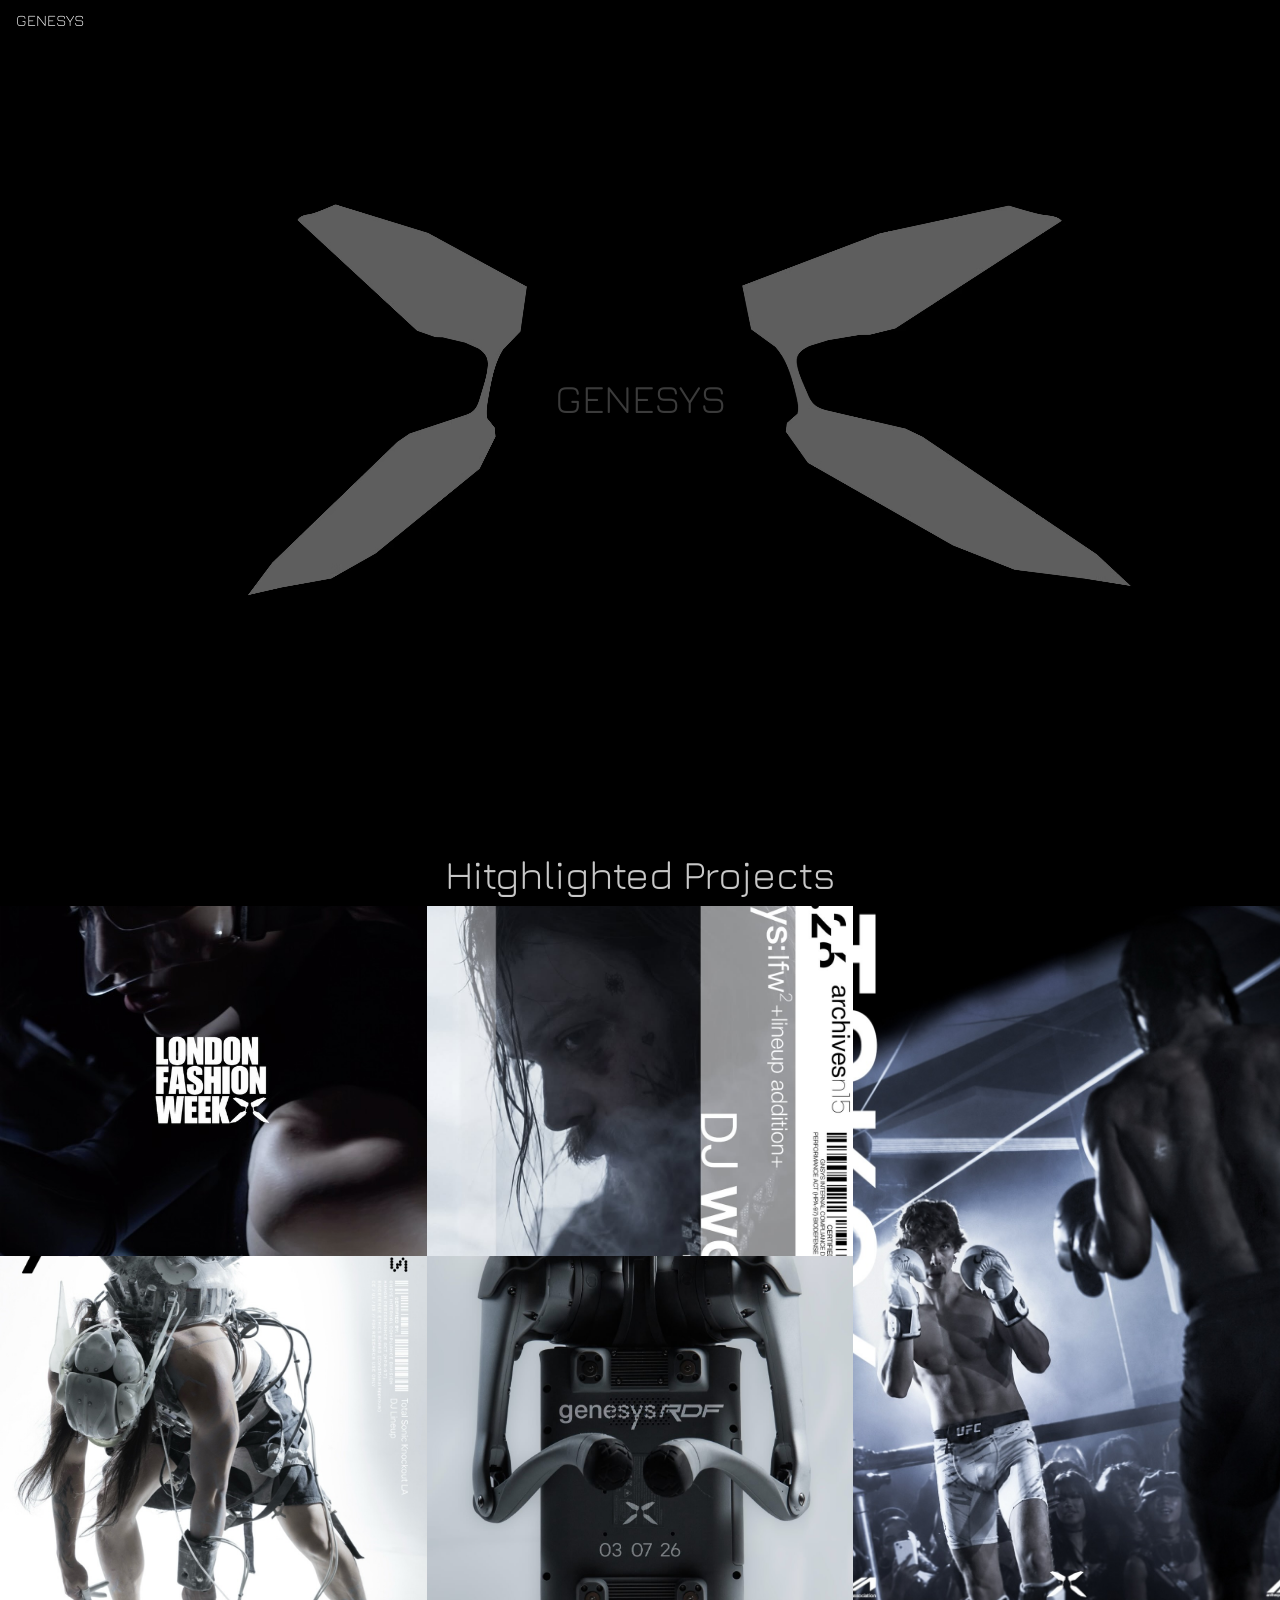
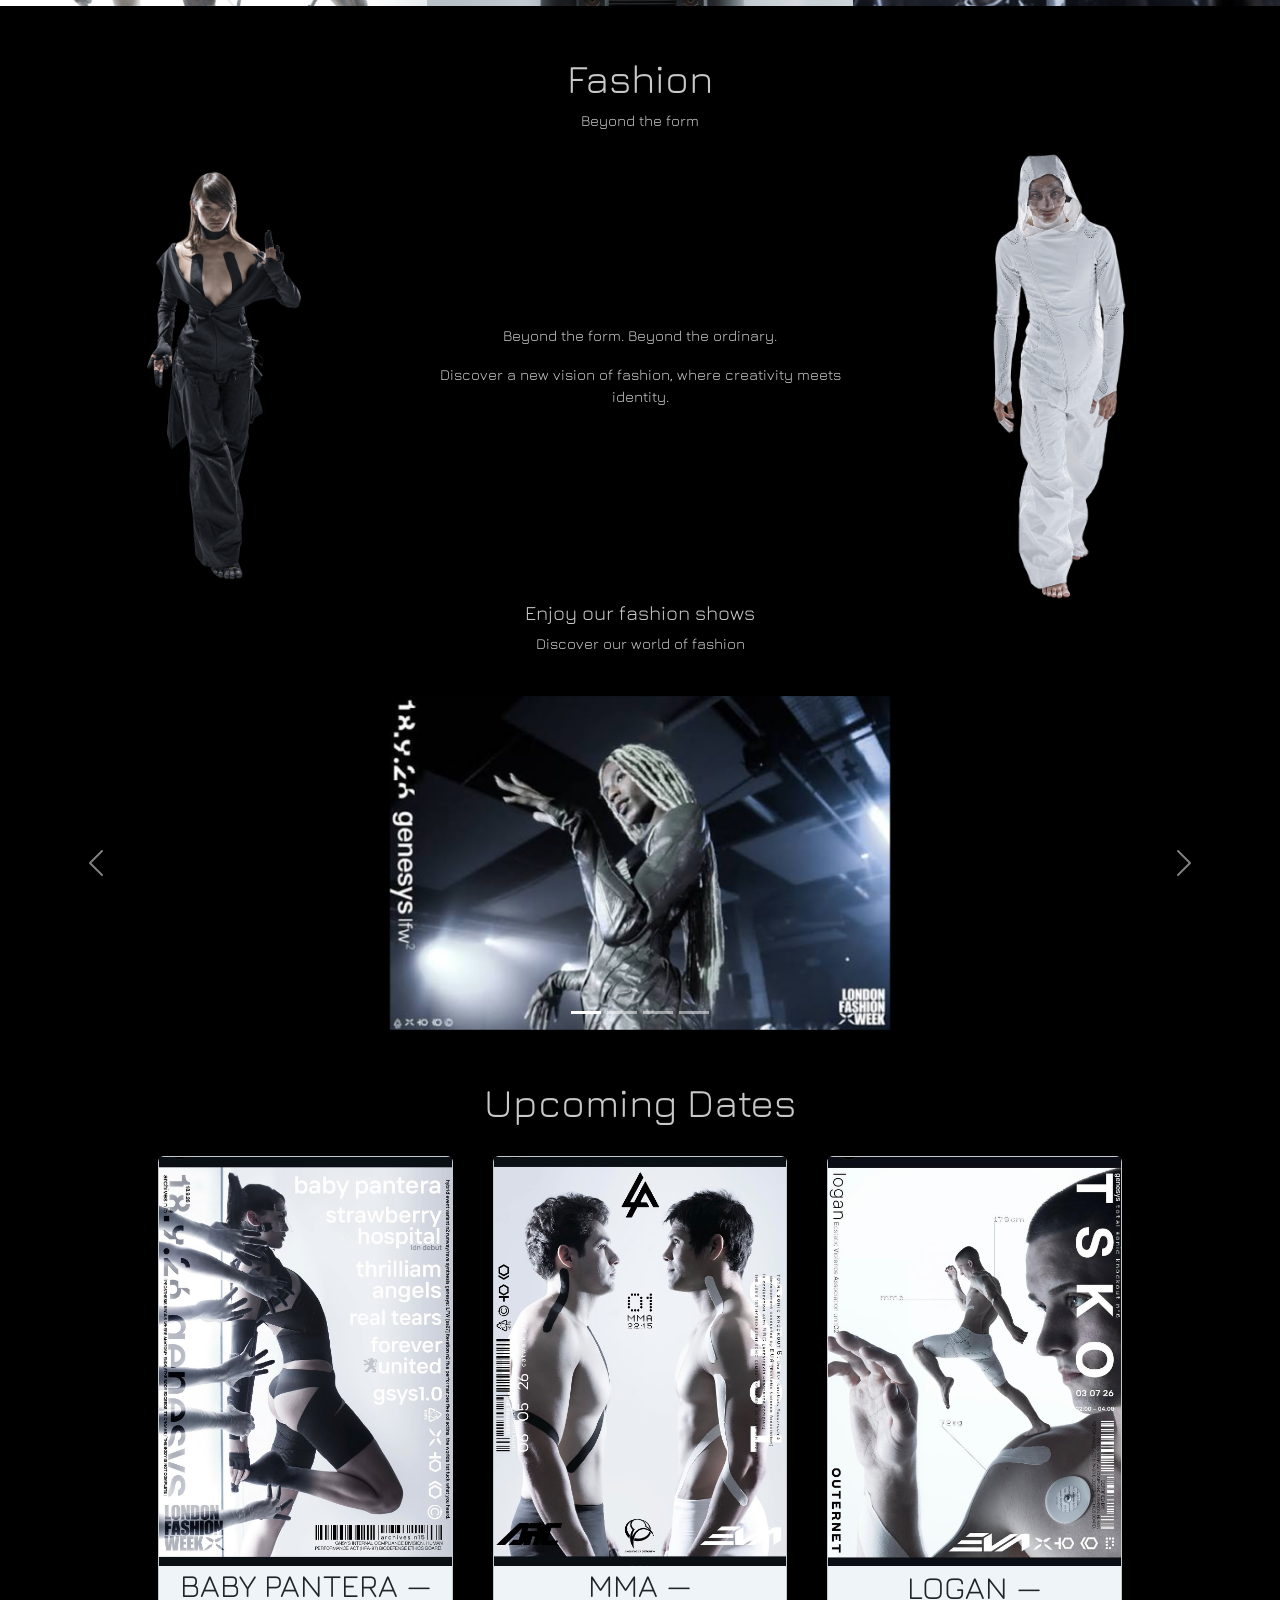
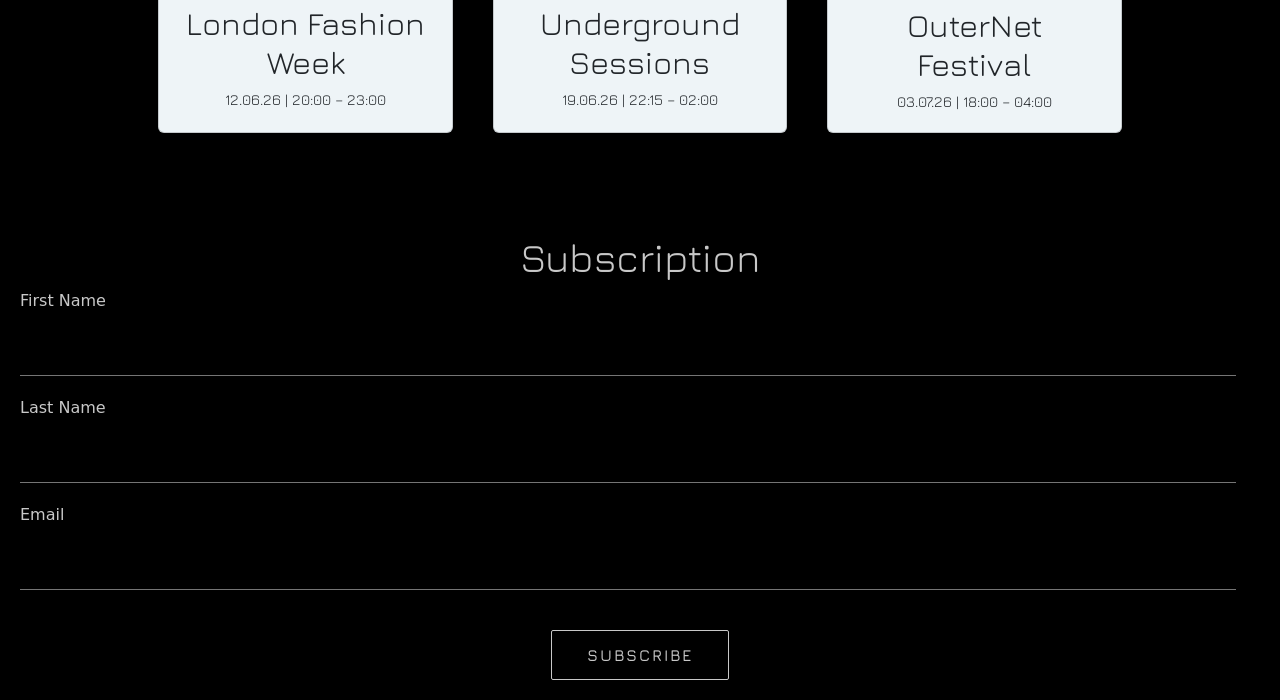
==== index.html @ 85aaa6d5 "Update index.html" ====
<!DOCTYPE html>
<html lang="es">
<head>
  <meta charset="UTF-8">
  <meta name="viewport" content="width=device-width, initial-scale=1.0">
  <title>Genesys</title>
  <link rel="stylesheet" href="https://cdn.jsdelivr.net/npm/bootstrap@4.0.0/dist/css/bootstrap.min.css" integrity="sha384-Gn5384xqQ1aoWXA+058RXPxPg6fy4IWvTNh0E263XmFcJlSAwiGgFAW/dAiS6JXm" crossorigin="anonymous">
  <link href="css/bootstrap.min.css" rel="stylesheet">
  <link rel="stylesheet" href="css/style.css">
  <script src="js/bootstrap.bundle.min.js" defer></script>
  <script src="js/script.js" defer></script>

    <!--links para noto sans-->
<link rel="preconnect" href="https://fonts.googleapis.com">
<link rel="preconnect" href="https://fonts.gstatic.com" crossorigin>
<link href="https://fonts.googleapis.com/css2?family=Noto+Sans:wght@400;700&display=swap" rel="stylesheet">

<!--links para Jura-->
<link rel="preconnect" href="https://fonts.googleapis.com">
<link rel="preconnect" href="https://fonts.gstatic.com" crossorigin>
<link href="https://fonts.googleapis.com/css2?family=Jura:wght@400;500;600;700&display=swap" rel="stylesheet">

</head>
<body>
<!-- Inicio Francis-->
  <ul id="home">
  <li><a onclick="mostrarMenu(); return false;">GENESYS</a></li>

  <div id="menu-enlaces">
    <br>
    <li><a href="#home">home</a></li>
    <li><a href="#projects">projects</a></li>
    <li><a href="#fashion">fashion</a></li>
    <li><a href="#calendario">upcoming dates</a></li>
    <li><a href="#contact">contact</a></li>
  </div>
</ul>

    <div></div>
    <script src="libraries/p5.min.js"></script>
    <script src="js/sketch.js"></script>
    </div>


 <!-- Proyectos desctacados IAN Ahora con bootstrap-->
   
     <section class="destacados-seccion" aria-labelledby="destacados-encabezado" id="projects">
    <h1 class="separacion"> Hitghlighted Projects </h1>
    <div class="destacados-container row g-0 flex-nowrap flex-column flex-sm-row">
      <div class="destacados-columna col-12 col-sm-4 d-flex flex-column">
        <section class="d-flex flex-column flex-fill p-0 destacados-proyecto destacados-proyecto-horizontal">
          <button type="button" class="destacados-preview position-relative flex-fill overflow-hidden d-block border-0 p-0 bg-transparent text-start" data-bs-toggle="modal" data-bs-target="#destacados-fashion-modal" aria-label="Ver Fashion Week en grande">
            <img class="position-absolute top-0 start-0 w-100 h-100 object-fit-cover" src="IMG/London F.jpg" alt="Proyecto Fashion Week">
            <video class="position-absolute top-0 start-0 w-100 h-100 object-fit-cover" src="previews/fashionweek.mp4" muted loop playsinline preload="none"></video>
          </button>
        </section>
        <section class="d-flex flex-column flex-fill p-0 destacados-proyecto destacados-proyecto-horizontal">
          <button type="button" class="destacados-preview position-relative flex-fill overflow-hidden d-block border-0 p-0 bg-transparent text-start" data-bs-toggle="modal" data-bs-target="#destacados-ryan-modal" aria-label="Ver Ryan en grande">
            <img class="position-absolute top-0 start-0 w-100 h-100 object-fit-cover" src="IMG/Ryan.jpg" alt="Proyecto Ryan">
            <video class="position-absolute top-0 start-0 w-100 h-100 object-fit-cover" src="previews/ryan.mp4" muted loop playsinline preload="none"></video>
          </button>
        </section>
      </div>
      <div class="destacados-columna col-12 col-sm-4 d-flex flex-column">
        <section class="d-flex flex-column flex-fill p-0 destacados-proyecto destacados-proyecto-horizontal">
          <button type="button" class="destacados-preview position-relative flex-fill overflow-hidden d-block border-0 p-0 bg-transparent text-start" data-bs-toggle="modal" data-bs-target="#destacados-reproductor" data-youtube-id="W6VWfYvDp6I" data-youtube-embed="https://www.youtube.com/embed/W6VWfYvDp6I?si=Glj8OT7mNYrET9wA" aria-label="Reproducir VARG">
            <img class="position-absolute top-0 start-0 w-100 h-100 object-fit-cover" src="IMG/VARG.jpg" alt="Proyecto VARG">
            <video class="position-absolute top-0 start-0 w-100 h-100 object-fit-cover" src="previews/varg.mp4" muted loop playsinline preload="none"></video>
          </button>
        </section>
        <section class="d-flex flex-column flex-fill p-0 destacados-proyecto destacados-proyecto-horizontal">
          <button type="button" class="destacados-preview position-relative flex-fill overflow-hidden d-block border-0 p-0 bg-transparent text-start" data-bs-toggle="modal" data-bs-target="#destacados-rob-modal" aria-label="Ver ROB en grande">
            <img class="position-absolute top-0 start-0 w-100 h-100 object-fit-cover" src="IMG/ROB.jpg" alt="Proyecto ROB">
            <video class="position-absolute top-0 start-0 w-100 h-100 object-fit-cover" src="previews/rob.mp4" muted loop playsinline preload="none"></video>
          </button>
        </section>
      </div>
      <div class="destacados-columna col-12 col-sm-4 d-flex flex-column">
        <section class="d-flex flex-column flex-fill p-0 destacados-proyecto destacados-proyecto-vertical">
          <button type="button" class="destacados-preview position-relative flex-fill overflow-hidden d-block border-0 p-0 bg-transparent text-start" data-bs-toggle="modal" data-bs-target="#destacados-reproductor" data-youtube-id="TWjwLFihjBY" data-youtube-embed="https://www.youtube.com/embed/TWjwLFihjBY?si=hdKQr8_SlWZWrAzA" aria-label="Reproducir Boxing">
            <img class="position-absolute top-0 start-0 w-100 h-100 object-fit-cover" src="IMG/UFC.jpg" alt="Proyecto Boxing">
            <video class="position-absolute top-0 start-0 w-100 h-100 object-fit-cover" src="previews/box.mp4" muted loop playsinline preload="none"></video>
          </button>
        </section>
      </div>
    </div>
  </section>
  <div class="modal fade" id="destacados-reproductor" tabindex="-1" aria-label="Reproductor de vídeo" aria-hidden="true">
    <div class="modal-dialog modal-xl modal-dialog-centered">
      <div class="modal-content bg-dark text-white">
        <div class="modal-header border-0">
          <button type="button" class="btn-close btn-close-white" data-bs-dismiss="modal" aria-label="Cerrar reproductor"></button>
        </div>
        <div class="modal-body p-0">
          <div class="ratio ratio-16x9">
            <iframe id="destacados-youtube" title="Reproductor de YouTube" allow="accelerometer; autoplay; clipboard-write; encrypted-media; gyroscope; picture-in-picture; web-share; fullscreen" referrerpolicy="strict-origin-when-cross-origin" allowfullscreen></iframe>
          </div>
        </div>
      </div>
    </div>
  </div>
  <!-- Bootstrap abre el mismo vídeo de ROB en una ventana mas grande. -->
  <div class="modal fade" id="destacados-rob-modal" tabindex="-1" aria-label="Vídeo de ROB" aria-hidden="true">
    <div class="modal-dialog modal-xl modal-dialog-centered">
      <div class="modal-content bg-dark">
        <div class="modal-header border-0">
          <button type="button" class="btn-close btn-close-white" data-bs-dismiss="modal" aria-label="Cerrar vídeo"></button>
        </div>
        <div class="modal-body p-0">
          <video id="destacados-rob-video" class="w-100 d-block" src="previews/rob.mp4" controls playsinline preload="none"></video>
        </div>
      </div>
    </div>
  </div>
  <div class="modal fade" id="destacados-ryan-modal" tabindex="-1" aria-label="Vídeo de Ryan" aria-hidden="true">
    <div class="modal-dialog modal-xl modal-dialog-centered">
      <div class="modal-content bg-dark">
        <div class="modal-header border-0">
          <button type="button" class="btn-close btn-close-white" data-bs-dismiss="modal" aria-label="Cerrar vídeo"></button>
        </div>
        <div class="modal-body p-0">
          <video id="destacados-ryan-video" class="w-100 d-block" src="previews/ryan.mp4" controls playsinline preload="none"></video>
        </div>
      </div>
    </div>
  </div>
  <div class="modal fade" id="destacados-fashion-modal" tabindex="-1" aria-label="Vídeo de Fashion Week" aria-hidden="true">
    <div class="modal-dialog modal-xl modal-dialog-centered">
      <div class="modal-content bg-dark">
        <div class="modal-header border-0">
          <button type="button" class="btn-close btn-close-white" data-bs-dismiss="modal" aria-label="Cerrar vídeo"></button>
        </div>
        <div class="modal-body p-0">
          <video id="destacados-fashion-video" class="w-100 d-block" src="previews/fashionweek.mp4" controls playsinline preload="none"></video>
        </div>
      </div>
    </div>
  </div>

<!-- Fashion de Maria-->
<div class="container-fluid" id="fashion">
    <br>
    <br>
    <h1>Fashion</h1>
    <p class="jura" style="color: #c8c8c8;">Beyond the form</p>
  </div>

  <div class="container-models">
    <div class="container-modelsImg">
      <img src="IMG/black_model.png" alt="Black model" class="model-img">
    </div>

    <div class="container-modelsText">
      <p class="jura" style="color: #c8c8c8;">Beyond the form. Beyond the ordinary.</p>
      <p class="jura" style="color: #c8c8c8;">Discover a new vision of fashion, where creativity meets identity.</p>
    </div>

    <div class="container-modelsImg">
      <img src="IMG/white_model.png" alt="White model" class="model-img">
    </div>
  </div>

  <div>
    <h1 style="font-size: 20px;">Enjoy our fashion shows</h1>
    <p class="jura" style="color: #c8c8c8;">Discover our world of fashion</p>
  </div>
<br>

  <div id="carouselExampleIndicators" class="carousel slide" data-ride="carousel">
  <ol class="carousel-indicators">
    <li data-target="#carouselExampleIndicators" data-slide-to="0" class="active"></li>
    <li data-target="#carouselExampleIndicators" data-slide-to="1"></li>
    <li data-target="#carouselExampleIndicators" data-slide-to="2"></li>
    <li data-target="#carouselExampleIndicators" data-slide-to="3"></li>
  </ol>
  <div class="carousel-inner">
    <div class="carousel-item active">
        <img class="d-block mx-auto" src="IMG/fashion_show_1.jpg" style="width: 500px;" alt="First slide">
      </div>
      <div class="carousel-item">
        <img class="d-block mx-auto" src="IMG/fashion_show_2.jpg" style="width: 500px;" alt="Second slide">
      </div>
      <div class="carousel-item">
        <img class="d-block mx-auto" src="IMG/fashion_show_3.jpg" style="width: 500px;" alt="Third slide">
      </div>
      <div class="carousel-item">
        <img class="d-block mx-auto" src="IMG/fashion_show_4.jpg" style="width: 500px;" alt="Fourth slide">
      </div>
      
  </div>
  <a class="carousel-control-prev" href="#carouselExampleIndicators" role="button" data-slide="prev">
    <span class="carousel-control-prev-icon" aria-hidden="true"></span>
    <span class="sr-only">Previous</span>
  </a>
  <a class="carousel-control-next" href="#carouselExampleIndicators" role="button" data-slide="next">
    <span class="carousel-control-next-icon" aria-hidden="true"></span>
    <span class="sr-only">Next</span>
  </a>
</div>
<br>
<br>

<script src="https://code.jquery.com/jquery-3.4.1.slim.min.js" integrity="sha384-J6qa4849blE2+poT4WnyKhv5vZF5SrPo0iEjwBvKU7imGFAV0wwj1yYfoRSJoZ+n" crossorigin="anonymous"></script>
<script src="https://cdn.jsdelivr.net/npm/popper.js@1.16.0/dist/umd/popper.min.js" integrity="sha384-Q6E9RHvbIyZFJoft+2mJbHaEWldlvI9IOYy5n3zV9zzTtmI3UksdQRVvoxMfooAo" crossorigin="anonymous"></script>
<script src="https://cdn.jsdelivr.net/npm/bootstrap@4.4.1/dist/js/bootstrap.min.js" integrity="sha384-wfSDF2E50Y2D1uUdj0O3uMBJnjuUD4Ih7YwaYd1iqfktj0Uod8GCExl3Og8ifwB6" crossorigin="anonymous"></script>

  <!--upcoming date--> 
<h1 id="calendario"> Upcoming Dates </h1>
  <div class="cards">
  <div class="card">
    <img src="IMG/img1.jpeg" alt="Avatar">
    <div class="container">
       <h2 class="jura">BABY PANTERA — London Fashion Week </h2>
      <p class="jura"> 12.06.26 | 20:00 – 23:00 </p>
    </div>
  </div>

  <div class="card">
    <img src="IMG/img2.jpeg" alt="Avatar">
    <div class="container">
      <h2 class="jura">MMA — Underground Sessions</h2>
      <p class="jura">19.06.26 | 22:15 – 02:00</p>
    </div>
  </div>

  <div class="card">
    <img src="IMG/img3.jpeg" alt="Avatar">
    <div class="cardcontainer">
     <h2 class="jura">LOGAN — OuterNet 
      <br>Festival</h2>
      <p class="jura">03.07.26 | 18:00 – 04:00</p>
    </div>
  </div>
</div>



<!--Formulario-->
<h1 id="contact">Subscription</h1>

<form>
  <label for="fname">First Name</label>
  <input type="text" id="fname" name="fname">
  <label for="lname">Last Name</label>
  <input type="text" id="lname" name="lname">
  <label for="email">Email</label>
  <input type="text" id="email" name="email">
</form>

<button class="boton" type="button" onclick="alert('You\'re in. Stay tuned for what\'s next.')">SUBSCRIBE</button>
  
</body>
</html>
---- css/style.css ----
/*Franciss*/
body {
    background-color: black; 
}

ul {
  list-style-type: none;
  position: fixed;
  top: 0;  margin: 0;
  padding: 0;
  width: 200px;
  color: rgb(255, 255, 255);
}

li a {
  display: block;
  color: rgb(255, 255, 255);
  font-family: "Jura", sans-serif;
  font-optical-sizing: auto;
  font-style: normal;
  font-weight: 200;
  padding: 8px 16px;
  text-decoration: none;
}

/* Change the link and background color on hover */
li a:hover {
  font-weight: bold;
}

#menu-enlaces {
  display: none;
}

canvas {
  position: absolute;
  top: 0;
  z-index: -1;
}

.jura {
  font-family: "Jura", sans-serif;
  font-optical-sizing: auto;
  font-weight: 400;
  font-style: normal;
}

h1 {
  font-family: "Jura", sans-serif;
  font-optical-sizing: auto;
  font-weight: 400;
  font-style: normal;
  color: #c8c8c8;
  
  text-align: center;
  font-size: 40px;
}

.separacion {
  margin-top: 850px;
}


.cards {
  display: flex;
  gap: 40px;
  justify-content: center;
  margin-top: 30px;
  margin-bottom: 100px;
  
}

.card {
  width: 23%;
  background-color: lab(95.76% -1.76 -2.26);
}

.card img {
  width: 100%;
  display: block;
}

.cardcontainer {
  padding: 2px 16px;
}

h2, p {
  text-align: center;
  text-decoration: solid;

}

label {
display: block;
color: #c8c8c8;
margin-left: 20px;
margin-right: 20px;
background-color: black;
}

input[type=text] {
  width: 95%;
  padding: 5px;
  margin: 20px;
  border: none;
  border-bottom: 1px solid hsl(0, 0%, 46%);
  background-color: transparent;
  color: white;
}

.boton {
  font-family: "Jura", sans-serif;
  font-size: 16px;
  font-weight: 600;
  letter-spacing: 2px;
  display: block;
  margin: 20px auto;
  padding: 12px 35px;
  color: #c8c8c8;
  background-color: transparent;
  border: 1px solid #c8c8c8;
  border-radius: 2px;
  transition: 0.3s;
}

.boton:hover {
  color: black;
  background-color: #c8c8c8;
}

/*Proyectos destacados */


.destacados-seccion {
  font-family: Arial, sans-serif;
}

.destacados-seccion .destacados-encabezado {
  color: #c8c8c8;
}

/* Solo esta fila llega a los bordes de la ventana. */
.destacados-container {
  height: 700px;
  width: 100vw;
  margin-left: calc(50% - 50vw);
  margin-right: calc(50% - 50vw);
}

.destacados-columna {
  min-width: 0;
}

.destacados-proyecto,
.destacados-preview {
  min-height: 0;
}

.destacados-preview video {
  opacity: 0;
  transition: opacity 0.3s;
}

.destacados-preview:hover video {
  opacity: 1;
}

/*Fashion Maria*/
p {
    font-size: 15px;
    text-align: center;
}

.container-models {
    display: flex;
    justify-content: center;
    align-items: center;
}

.container-modelsImg {
    width: 30%;
    display: flex;
    justify-content: center;
    align-items: center;
}

.container-modelsText {
    width: 35%;
    justify-content: center;
    align-items: center;
    text-align: center;
}

.model-img {
    width:40%;
    height: auto;
}


/* Coincide con el cambio de columnas de Bootstrap (sm). */
@media (max-width: 575.98px) {
  .destacados-container {
    height: auto;
  }

  .destacados-proyecto {
    height: 260px;
  }

  .destacados-proyecto-vertical {
    height: 520px;
  }
}
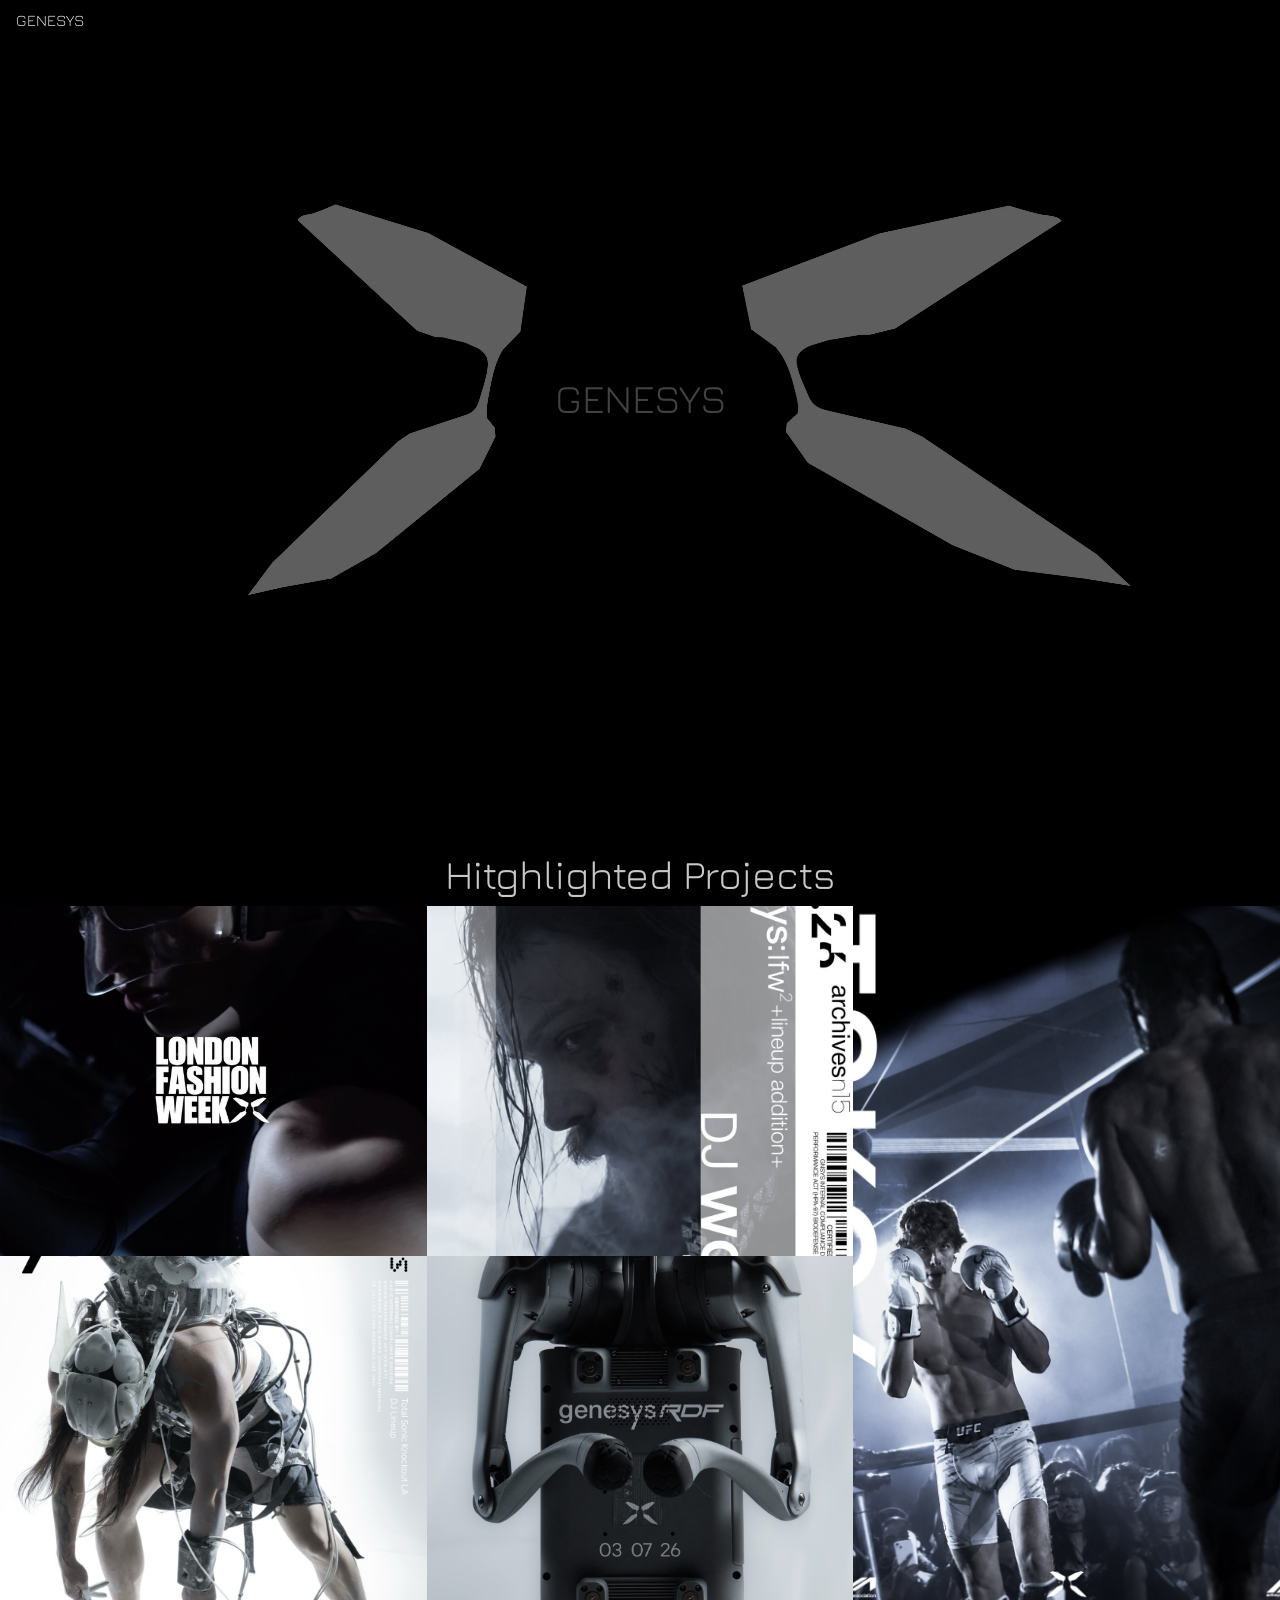
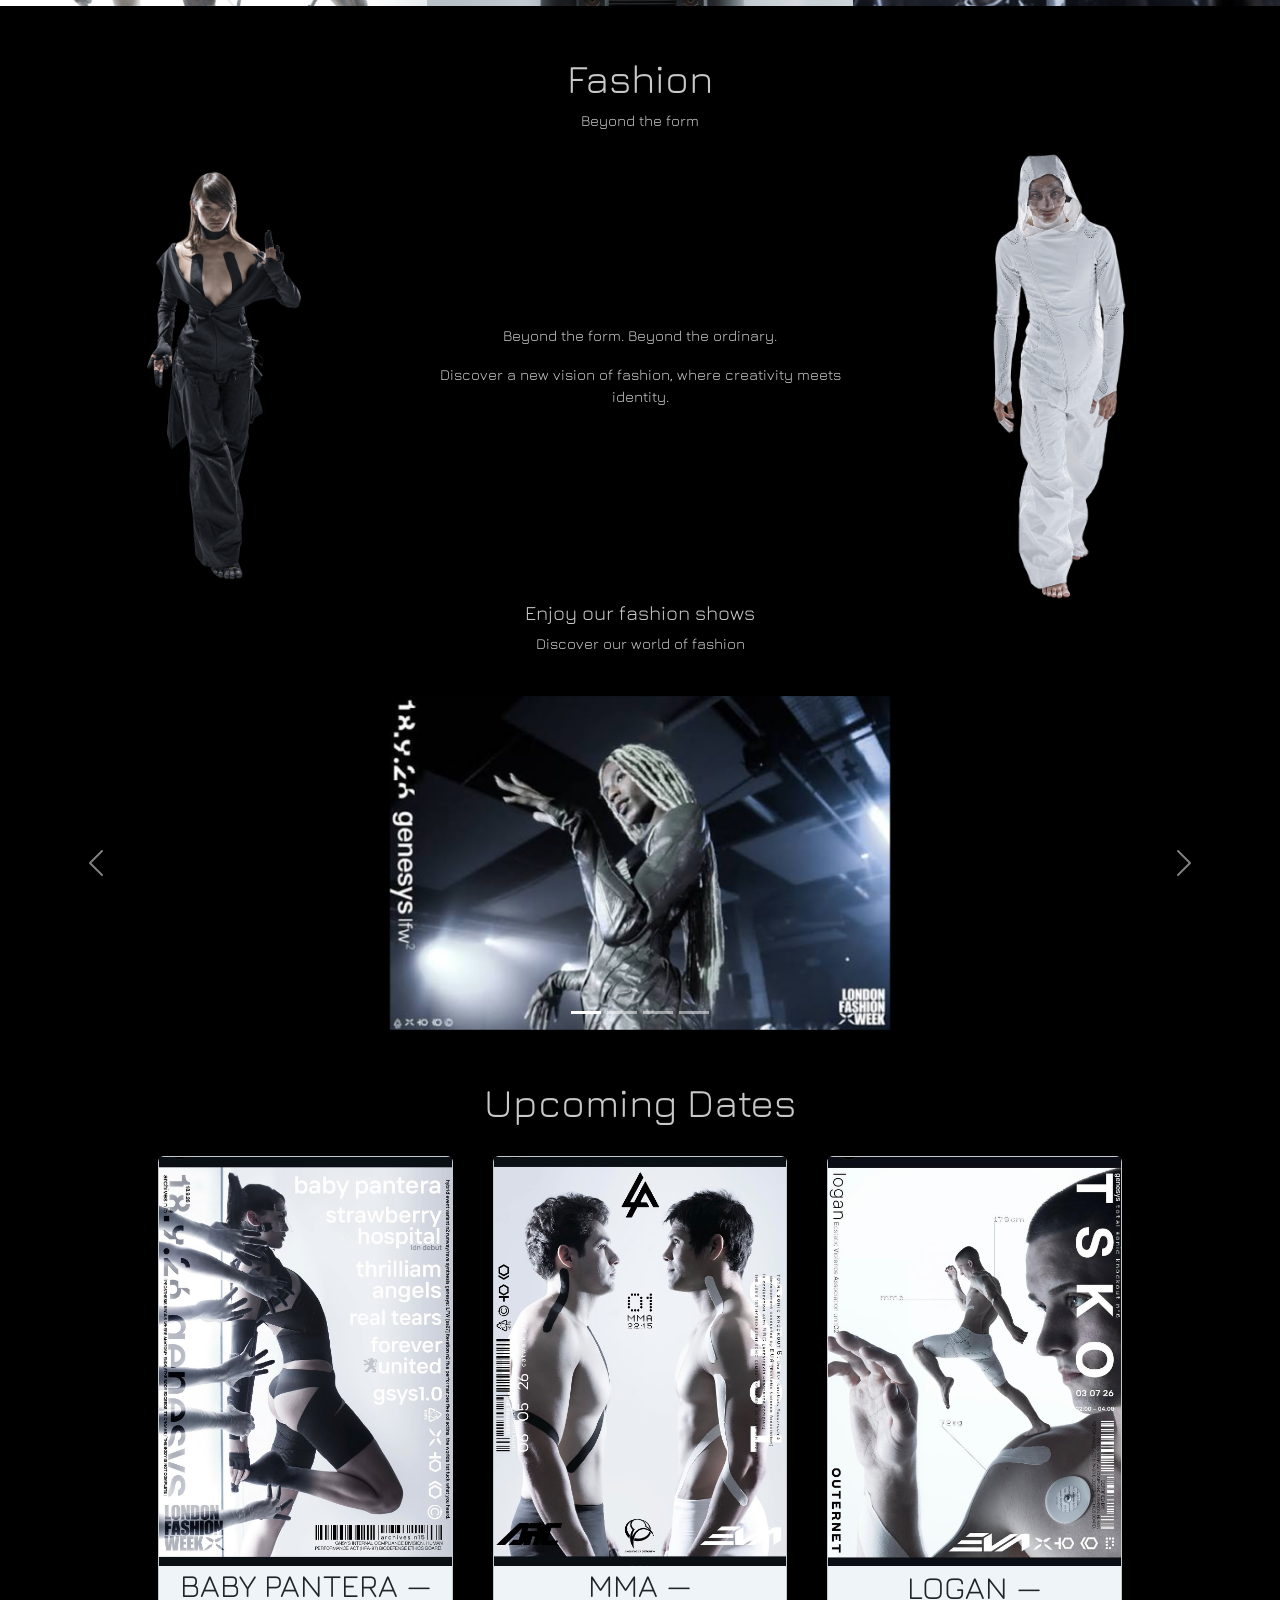
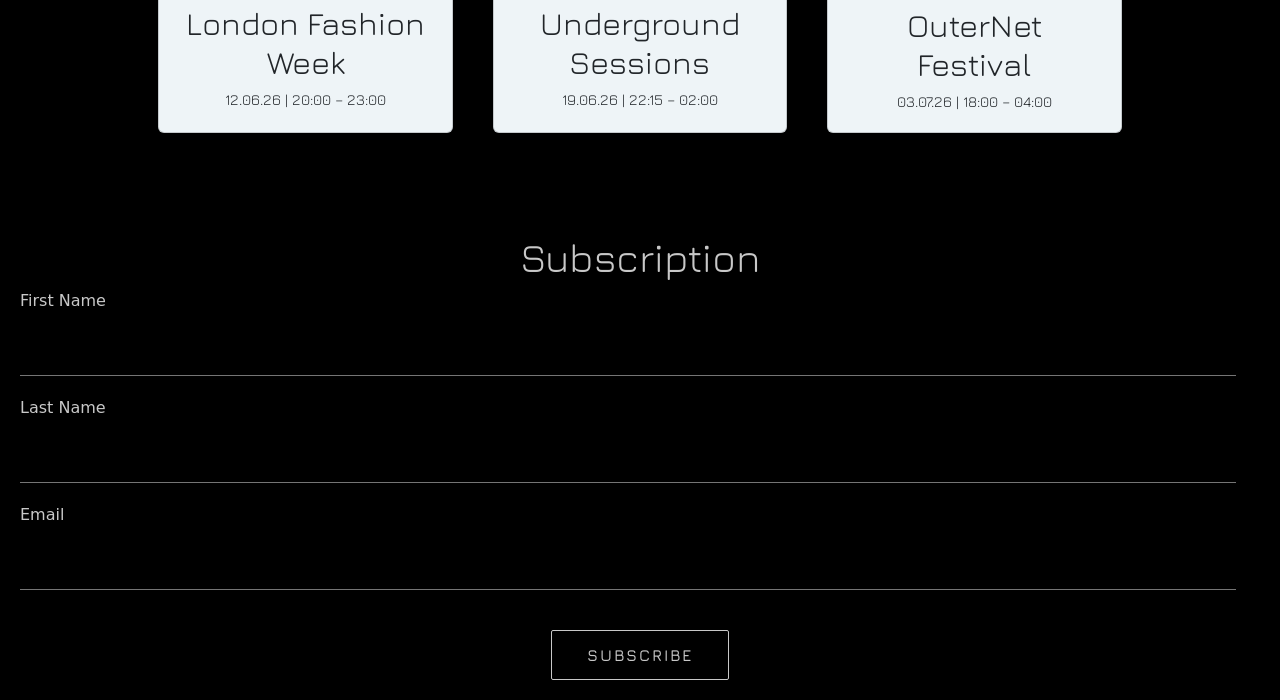
==== commit 913a4115: "Update index.html" ====
--- a/index.html
+++ b/index.html
@@ -23,7 +23,9 @@
 </head>
 <body>
 <!-- Inicio Francis-->
-  <ul id="home">
+
+   <div id="home">
+  <ul>
   <li><a onclick="mostrarMenu(); return false;">GENESYS</a></li>
 
   <div id="menu-enlaces">
@@ -36,7 +38,6 @@
   </div>
 </ul>
 
-    <div></div>
     <script src="libraries/p5.min.js"></script>
     <script src="js/sketch.js"></script>
     </div>
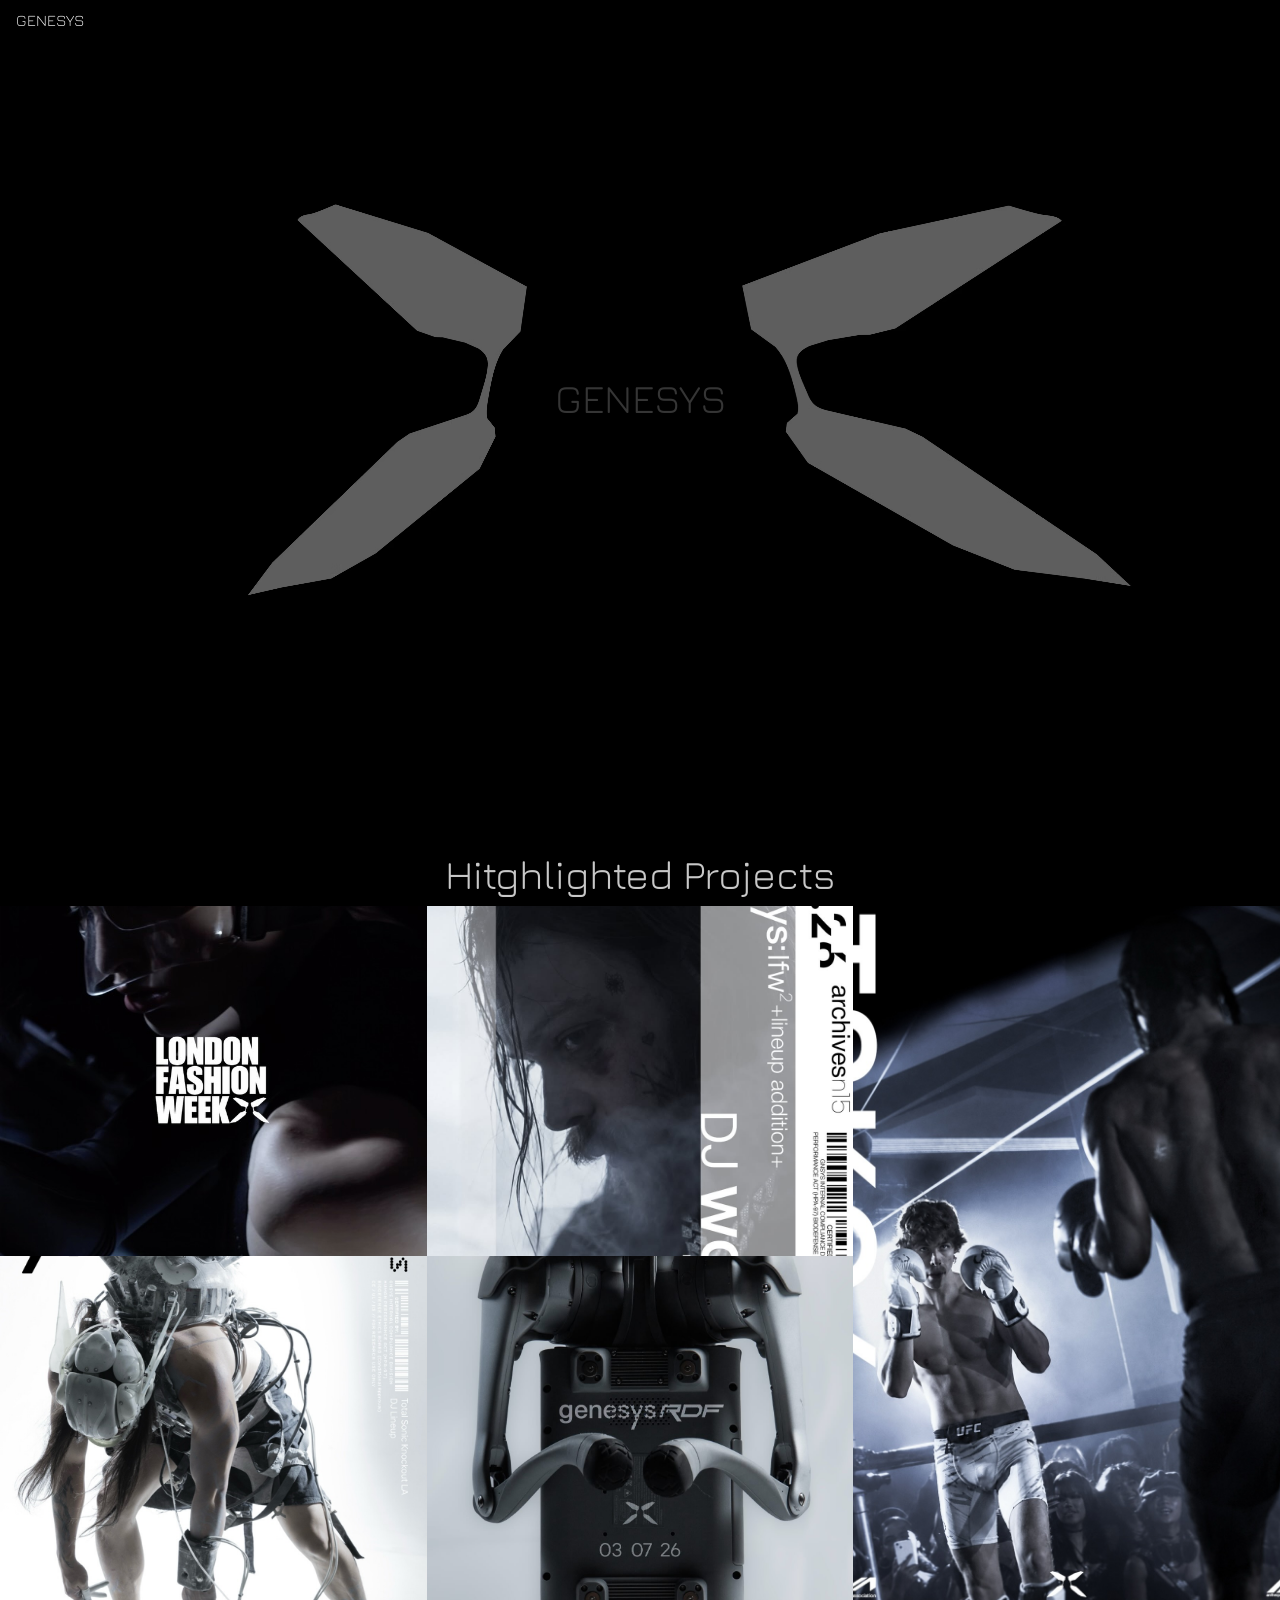
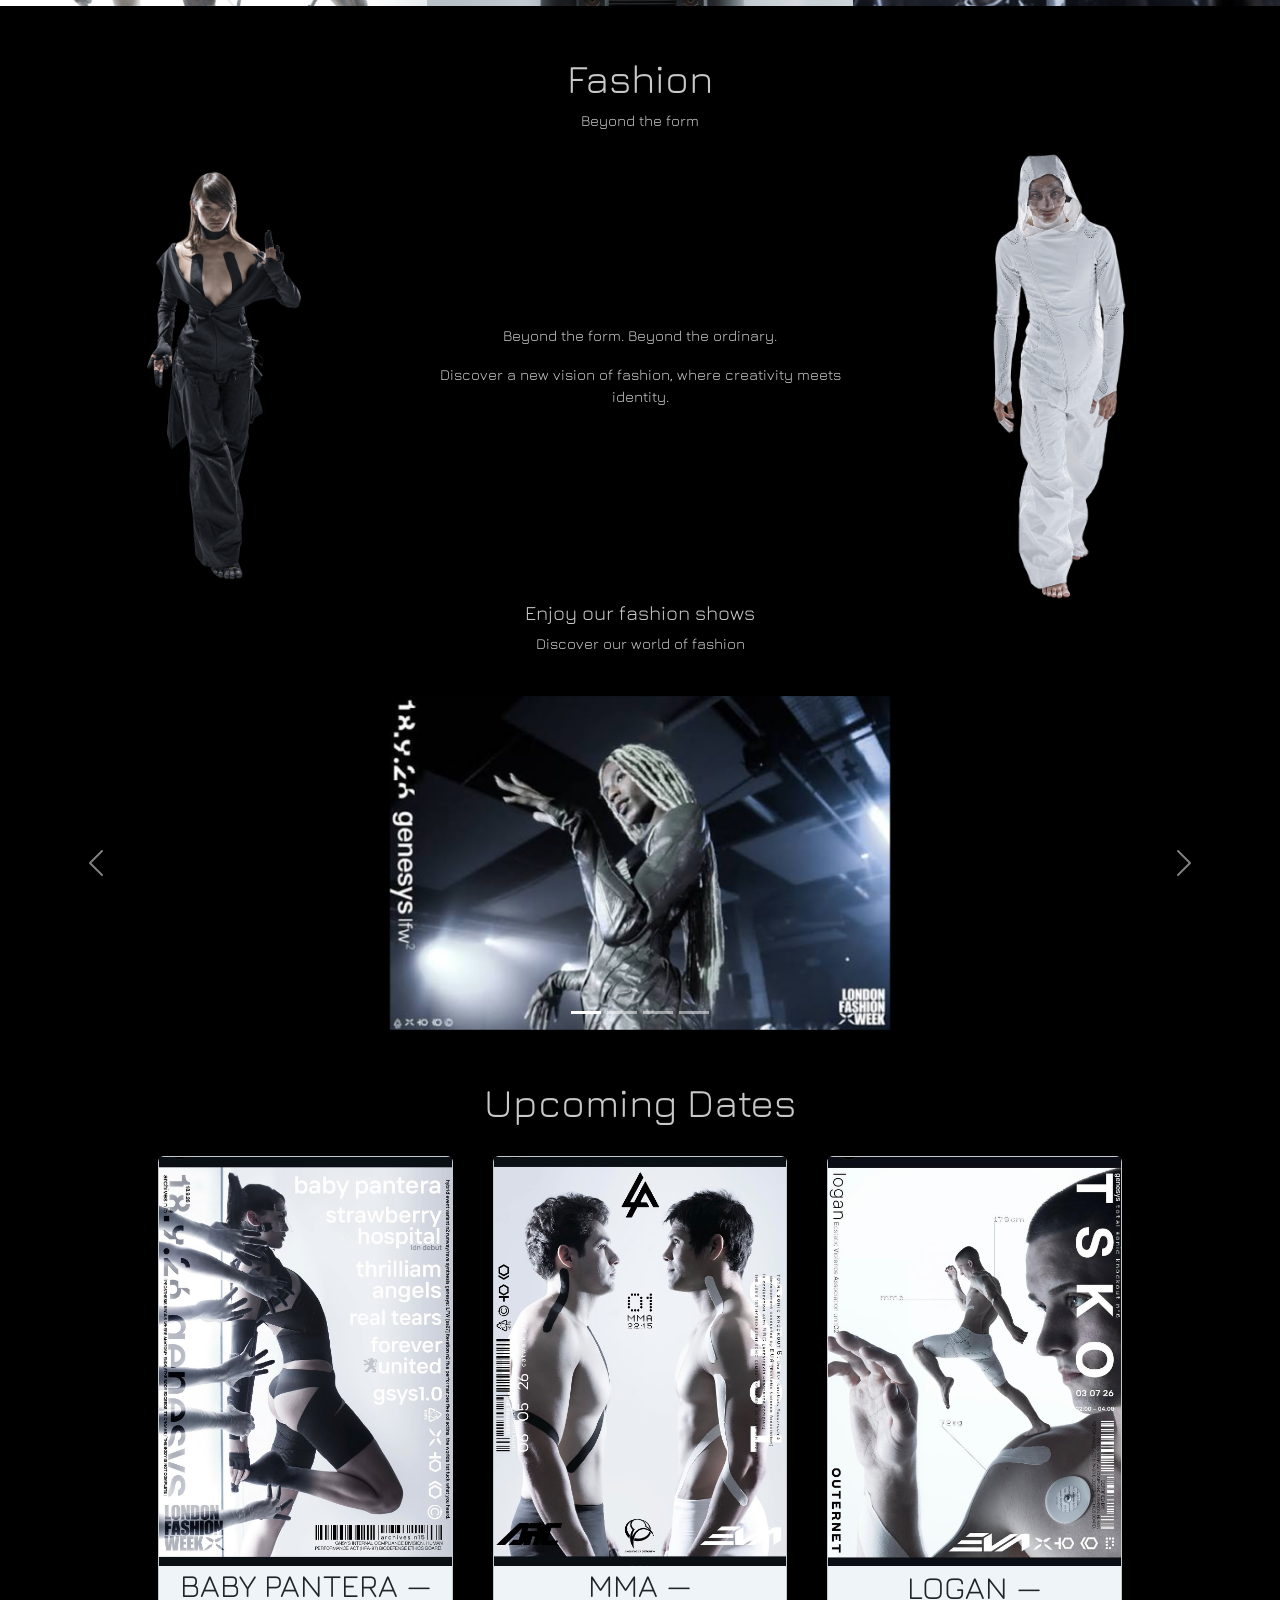
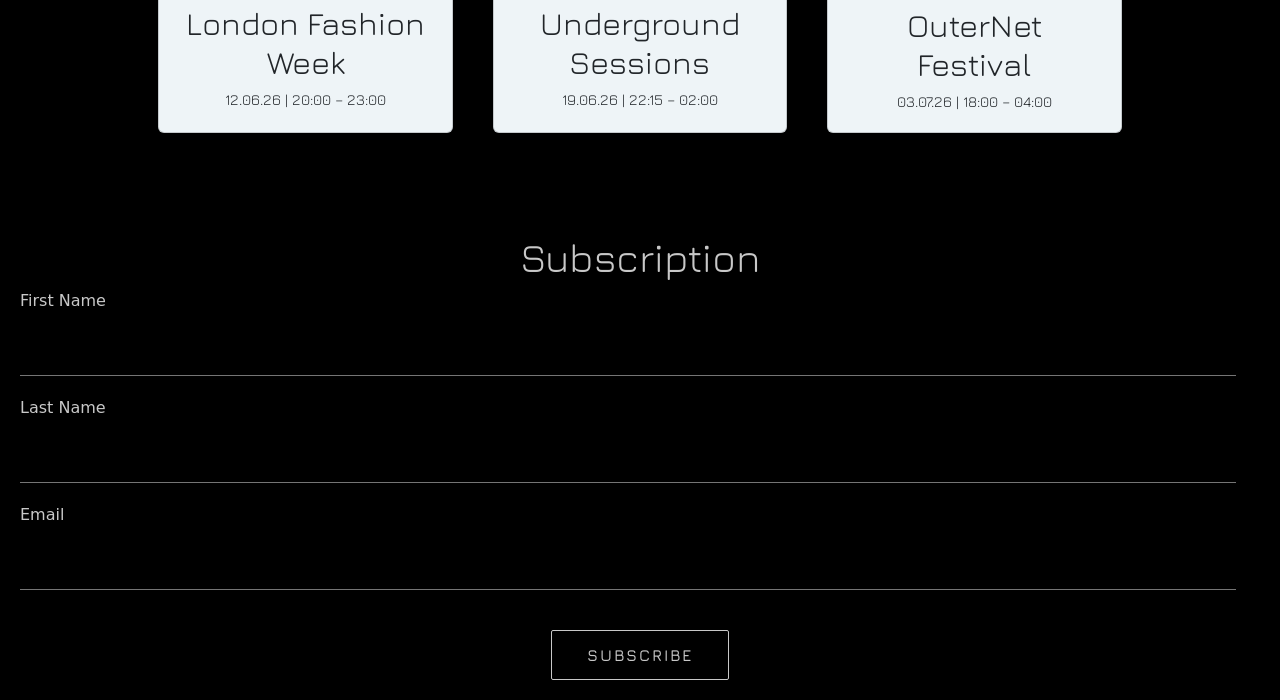
==== commit 38b1b831: "Update index.html" ====
--- a/index.html
+++ b/index.html
@@ -24,7 +24,6 @@
 <body>
 <!-- Inicio Francis-->
 
-   <div id="home">
   <ul>
   <li><a onclick="mostrarMenu(); return false;">GENESYS</a></li>
 
@@ -37,7 +36,7 @@
     <li><a href="#contact">contact</a></li>
   </div>
 </ul>
-
+ <div id="home">
     <script src="libraries/p5.min.js"></script>
     <script src="js/sketch.js"></script>
     </div>
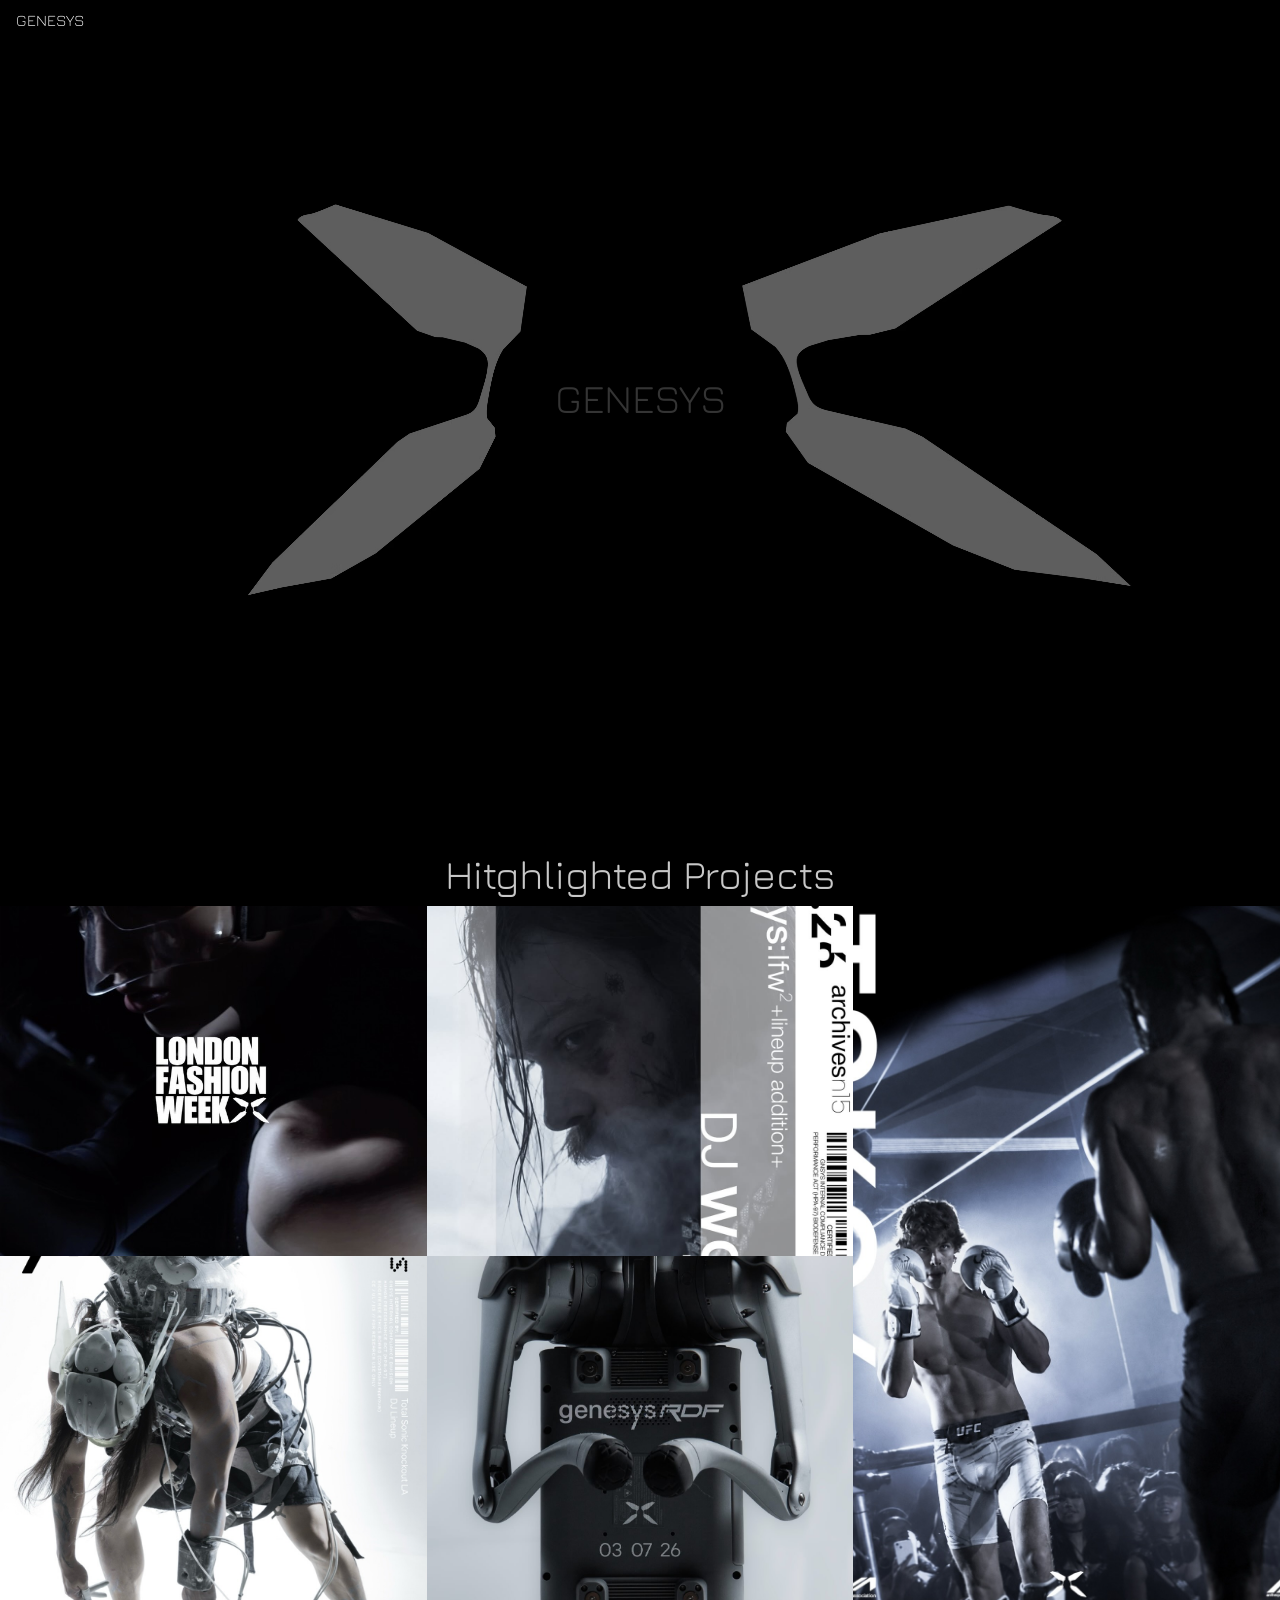
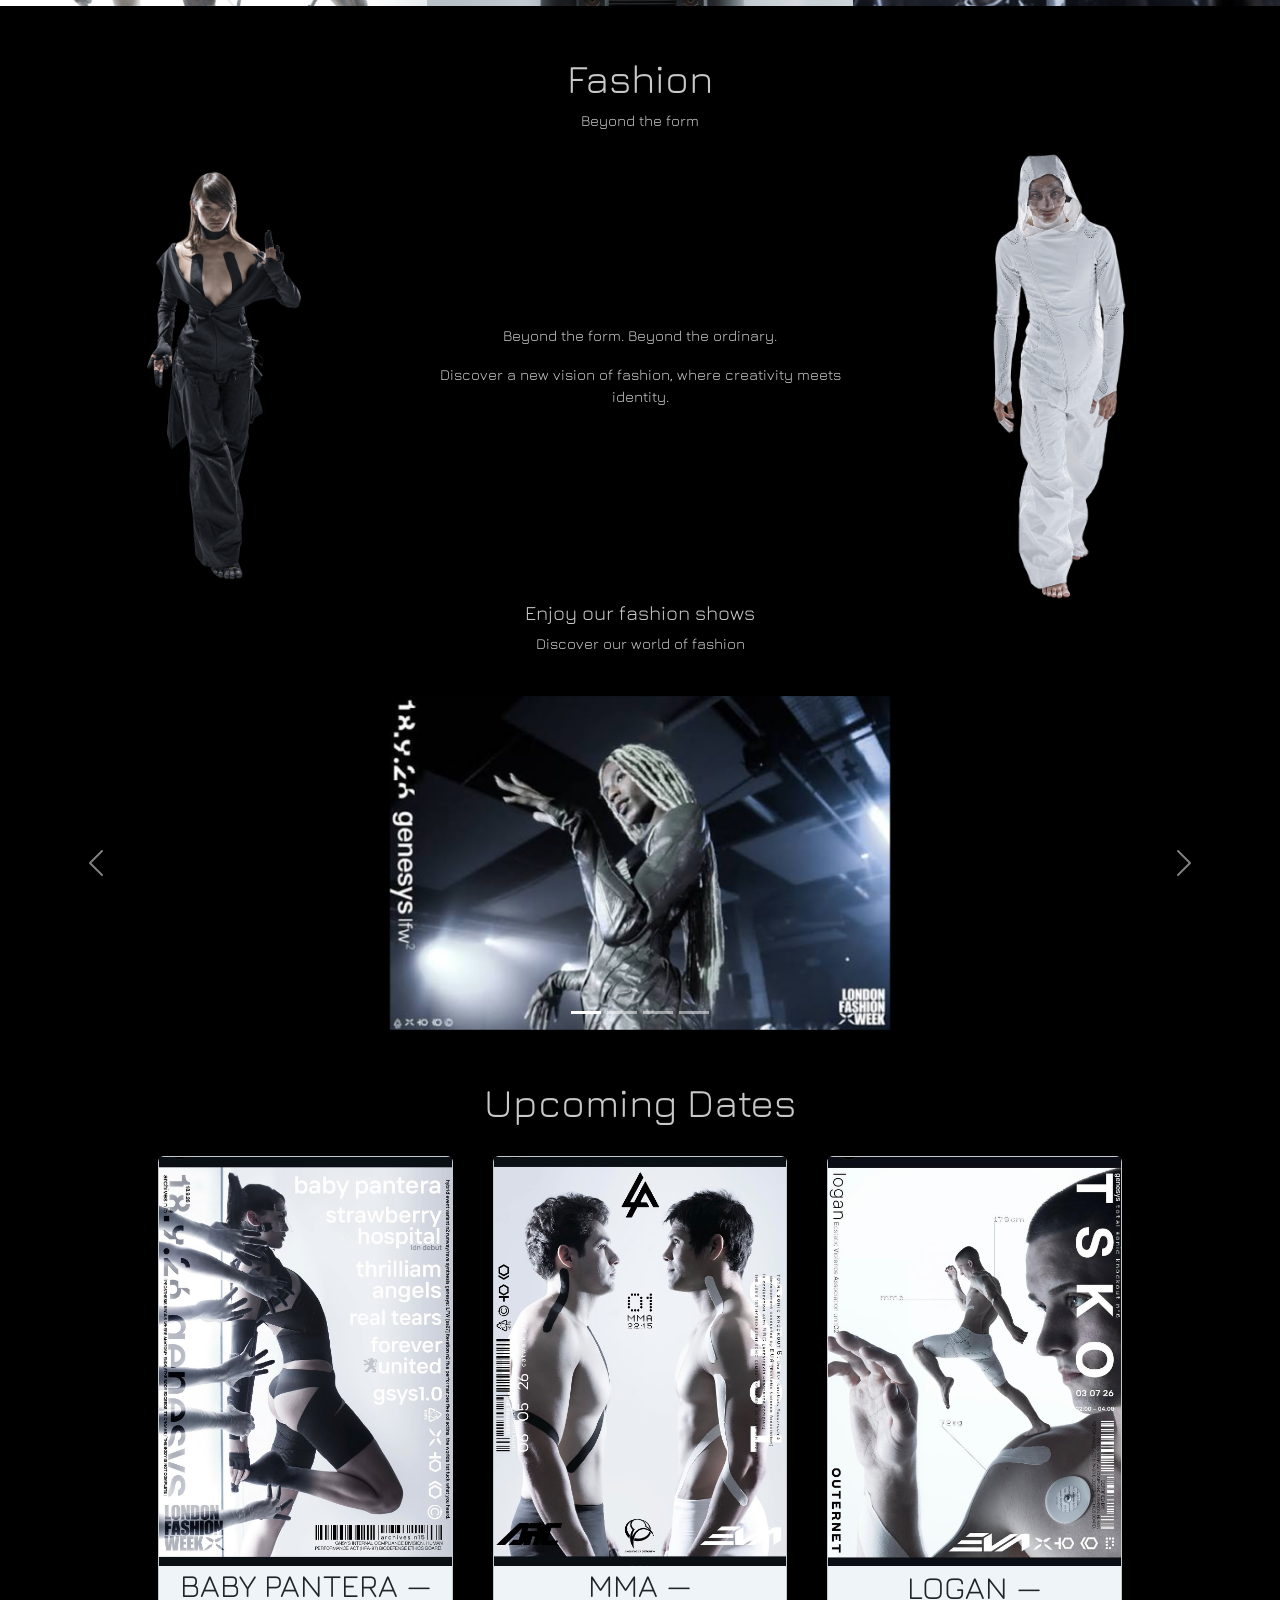
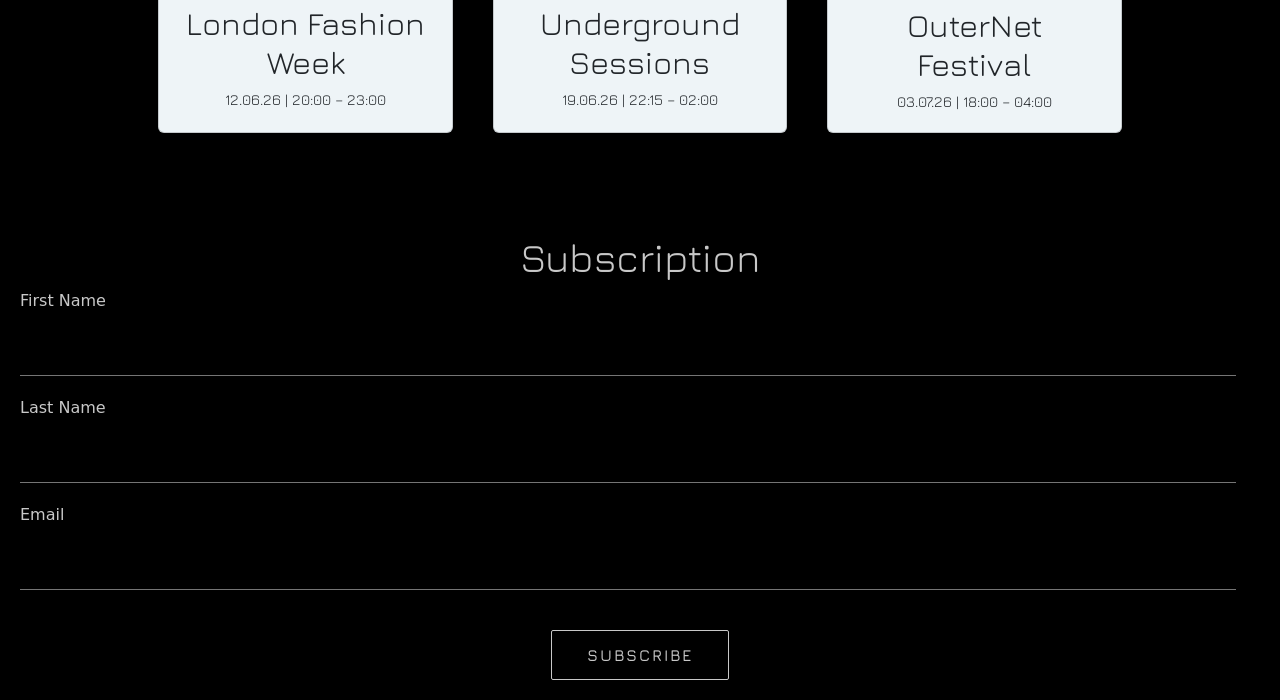
==== commit d40e3759: "Update index.html" ====
--- a/index.html
+++ b/index.html
@@ -36,10 +36,12 @@
     <li><a href="#contact">contact</a></li>
   </div>
 </ul>
- <div id="home">
+ 
+<div id="home">
+    <div id="animacion"></div>
+</div>
     <script src="libraries/p5.min.js"></script>
     <script src="js/sketch.js"></script>
-    </div>
 
 
  <!-- Proyectos desctacados IAN Ahora con bootstrap-->
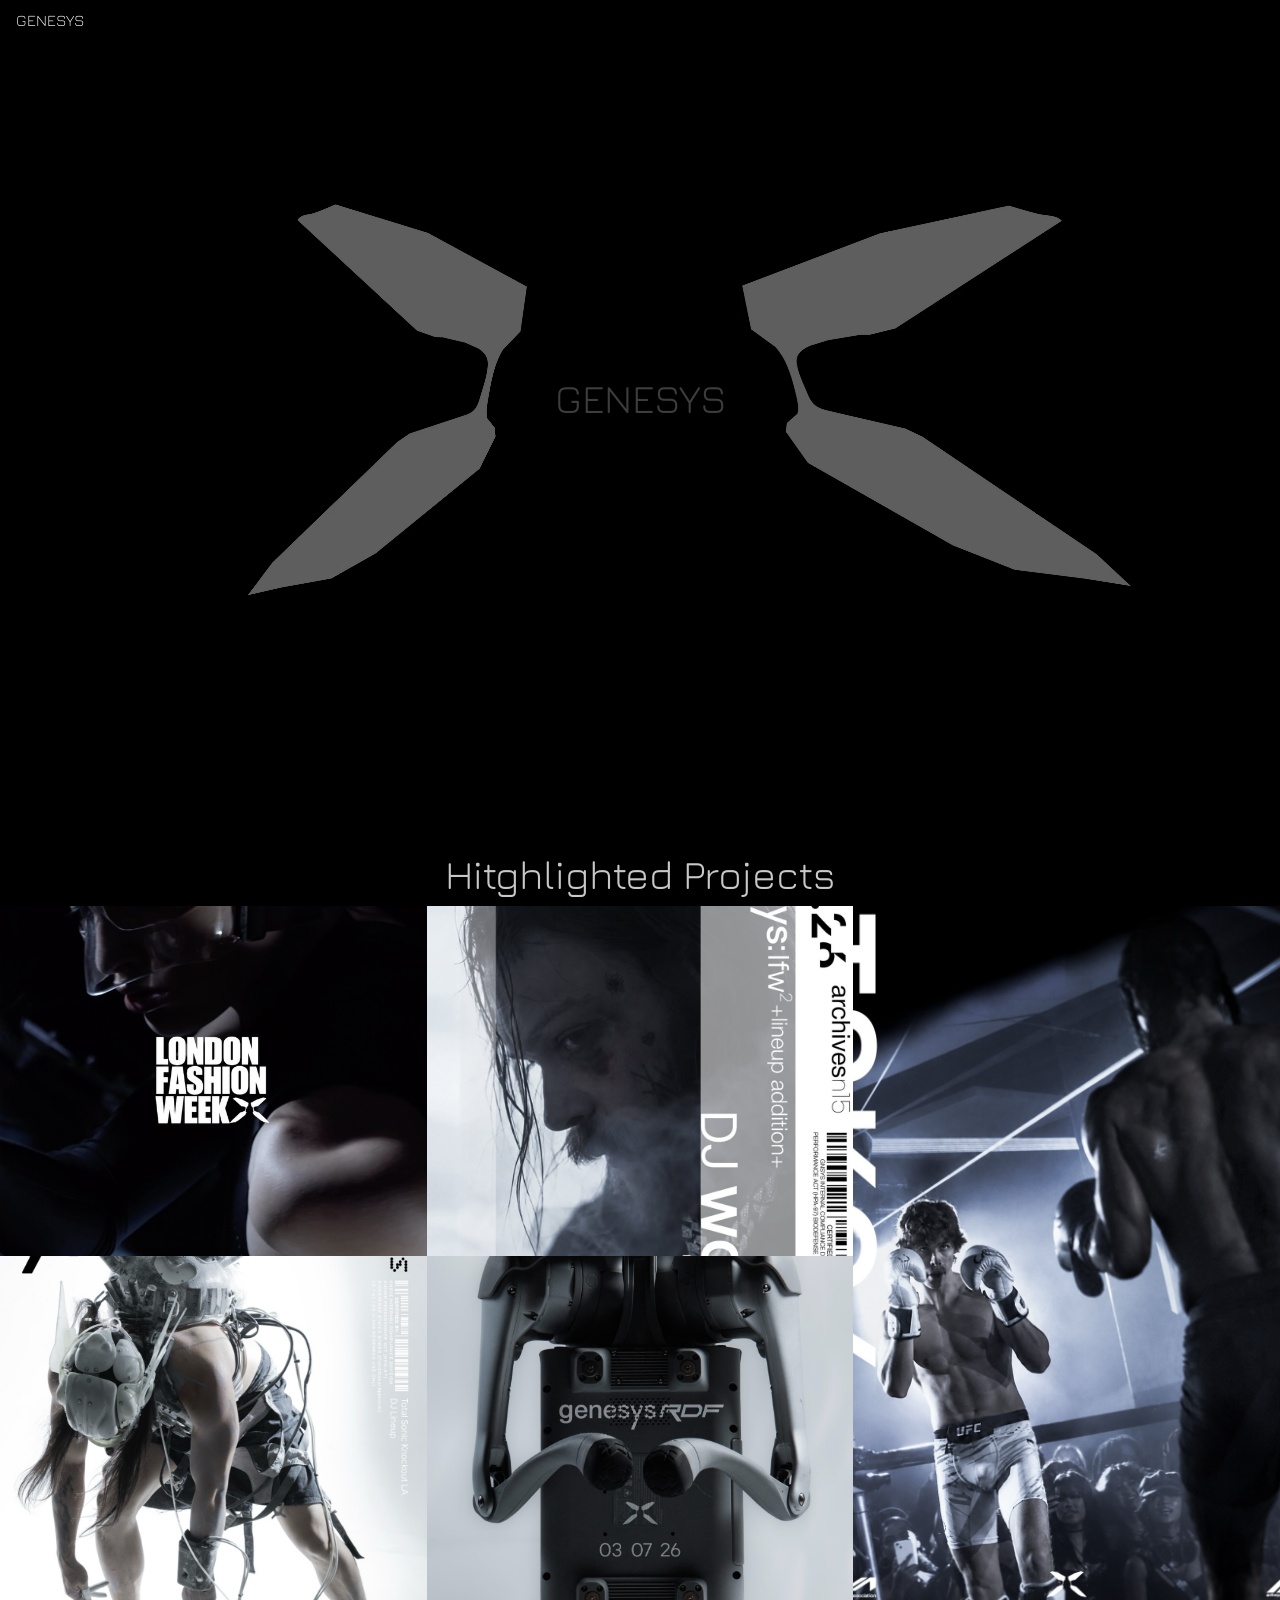
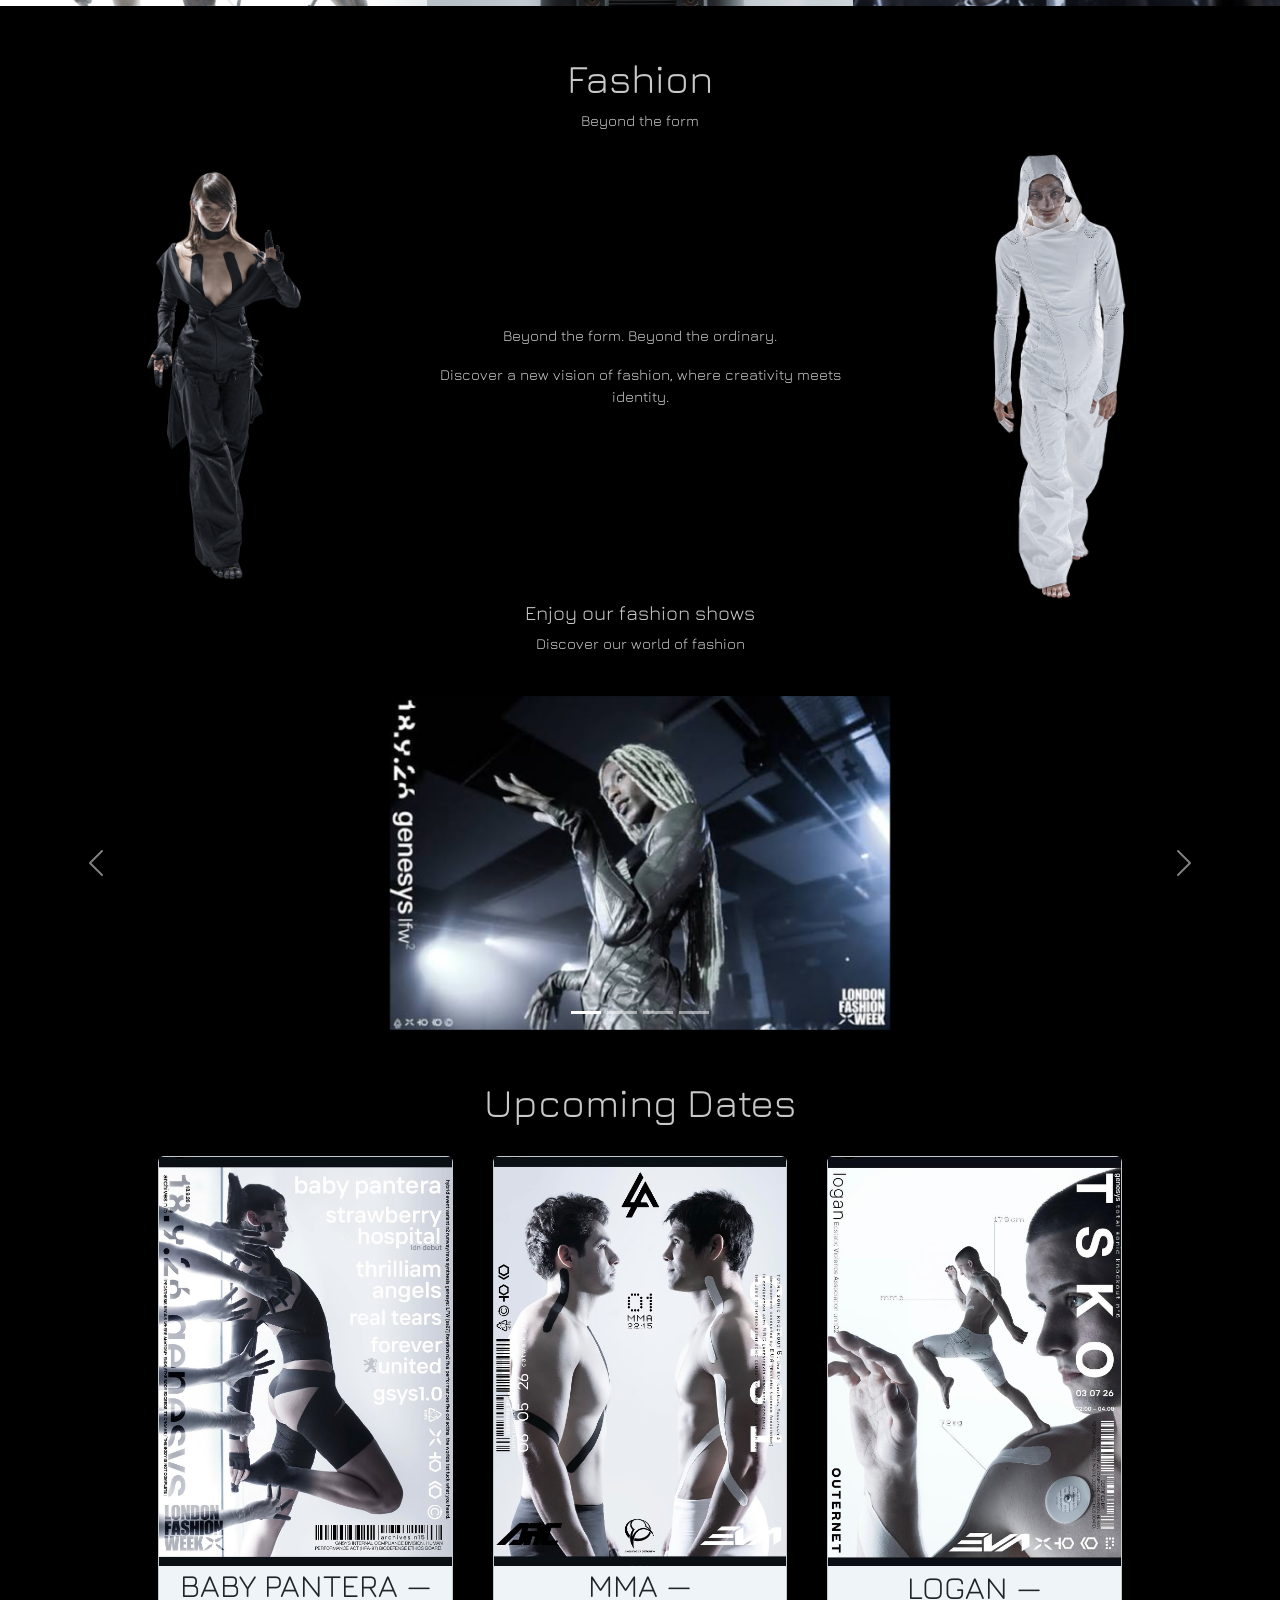
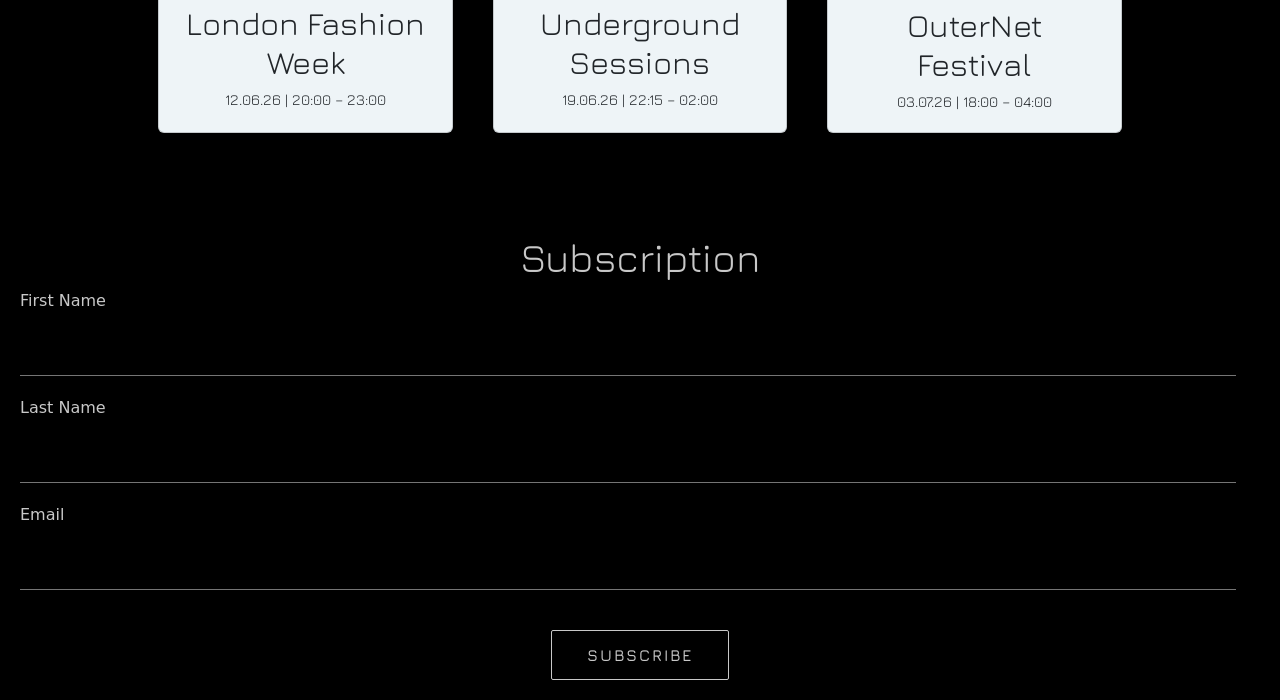
==== commit 44db85f2: "Update index.html" ====
--- a/index.html
+++ b/index.html
@@ -33,7 +33,7 @@
     <li><a href="#projects">projects</a></li>
     <li><a href="#fashion">fashion</a></li>
     <li><a href="#calendario">upcoming dates</a></li>
-    <li><a href="#contact">contact</a></li>
+    <li><a href="#contact">subscription</a></li>
   </div>
 </ul>
  
--- a/css/style.css
+++ b/css/style.css
@@ -26,6 +26,8 @@
 /* Change the link and background color on hover */
 li a:hover {
   font-weight: bold;
+    color: white;
+    text-decoration: none;
 }
 
 #menu-enlaces {
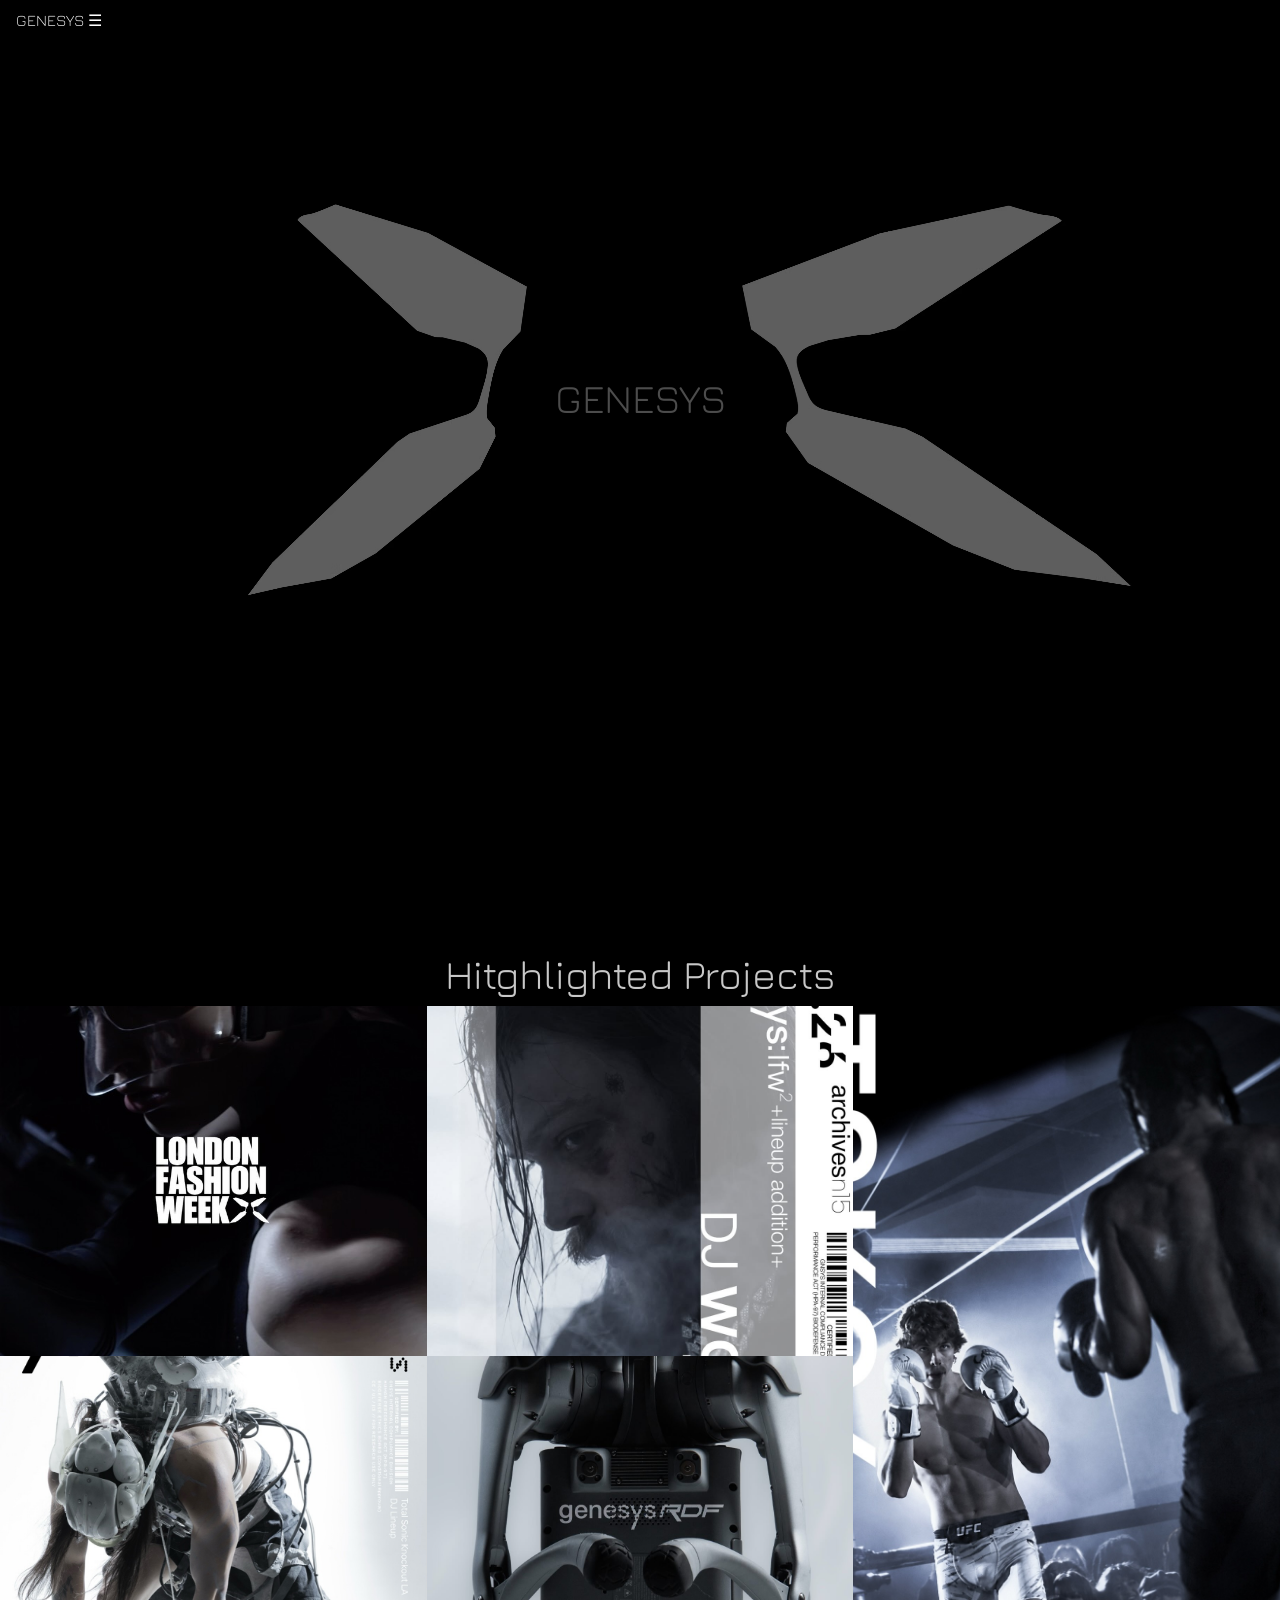
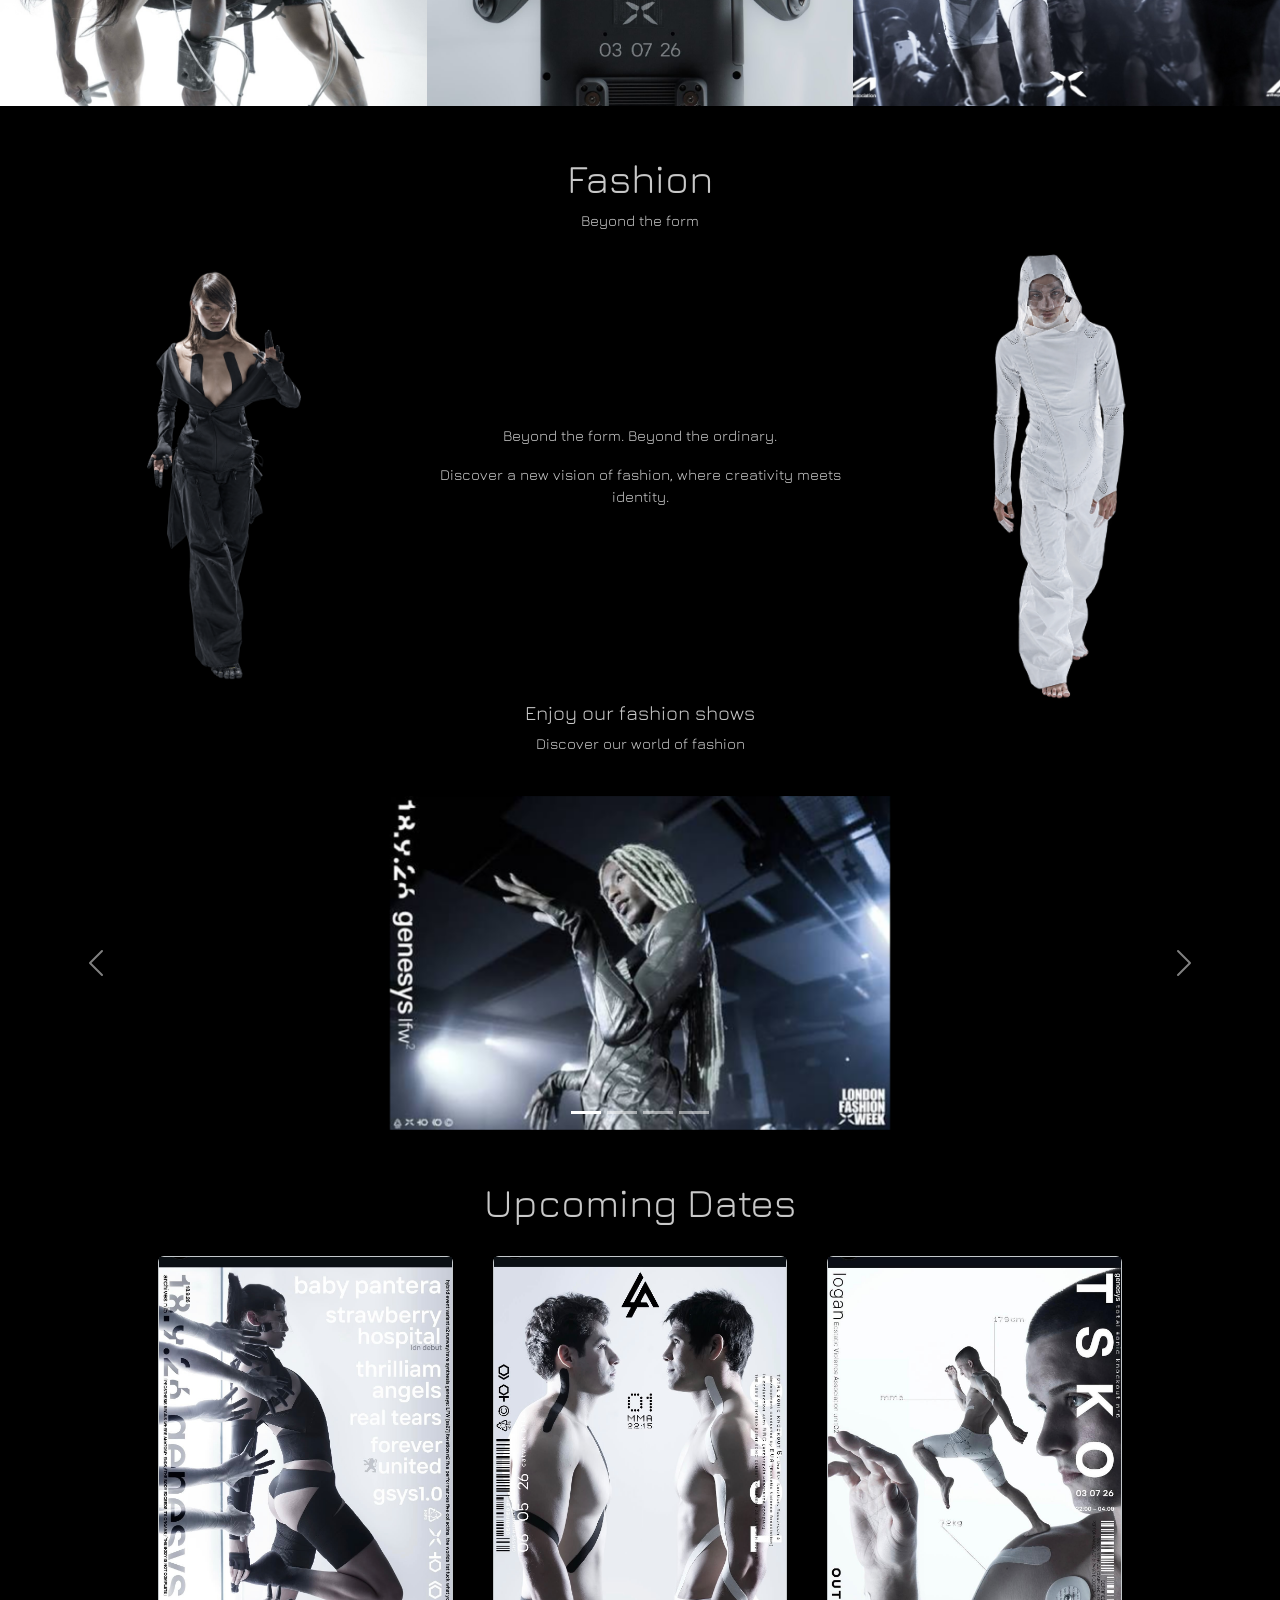
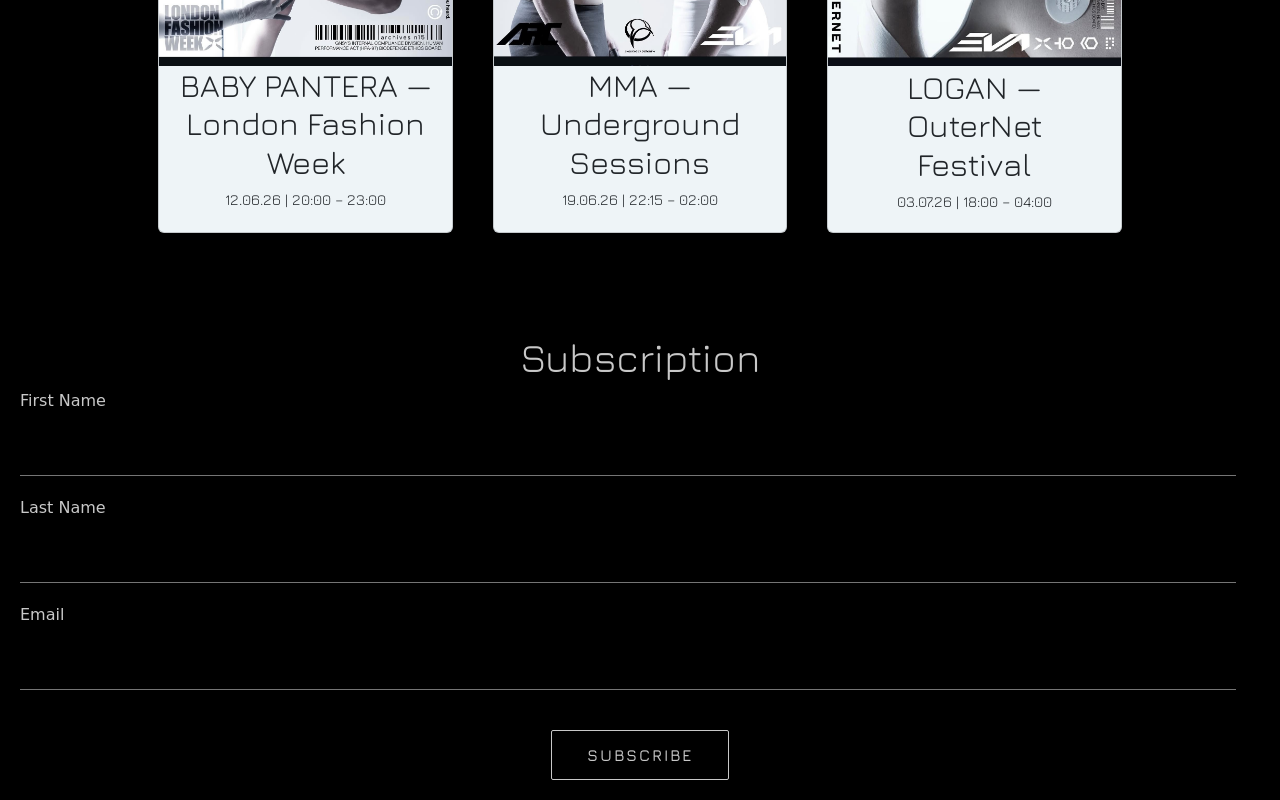
==== commit 98daf6a0: "Update index.html" ====
--- a/index.html
+++ b/index.html
@@ -25,7 +25,11 @@
 <!-- Inicio Francis-->
 
   <ul>
-  <li><a onclick="mostrarMenu(); return false;">GENESYS</a></li>
+  <li>
+    <a class="boton-menu" href="#" onclick="mostrarMenu(); return false;">
+        GENESYS <span class="icono-menu">☰</span>
+    </a>
+</li>
 
   <div id="menu-enlaces">
     <br>
--- a/css/style.css
+++ b/css/style.css
@@ -10,6 +10,7 @@
   padding: 0;
   width: 200px;
   color: rgb(255, 255, 255);
+  z-index: 9999;
 }
 
 li a {
@@ -35,9 +36,21 @@
 }
 
 canvas {
-  position: absolute;
-  top: 0;
-  z-index: -1;
+    display: block;
+    position: relative;
+    z-index: 0;
+}
+
+#home {
+    position: relative;
+    width: 100%;
+    min-height: 800px;
+}
+
+#animacion {
+    width: 100%;
+    height: 800px;
+    overflow: hidden;
 }
 
 .jura {
@@ -59,7 +72,7 @@
 }
 
 .separacion {
-  margin-top: 850px;
+  margin-top: 150px;
 }
 
 
@@ -212,4 +225,5 @@
   .destacados-proyecto-vertical {
     height: 520px;
   }
-}
+
+
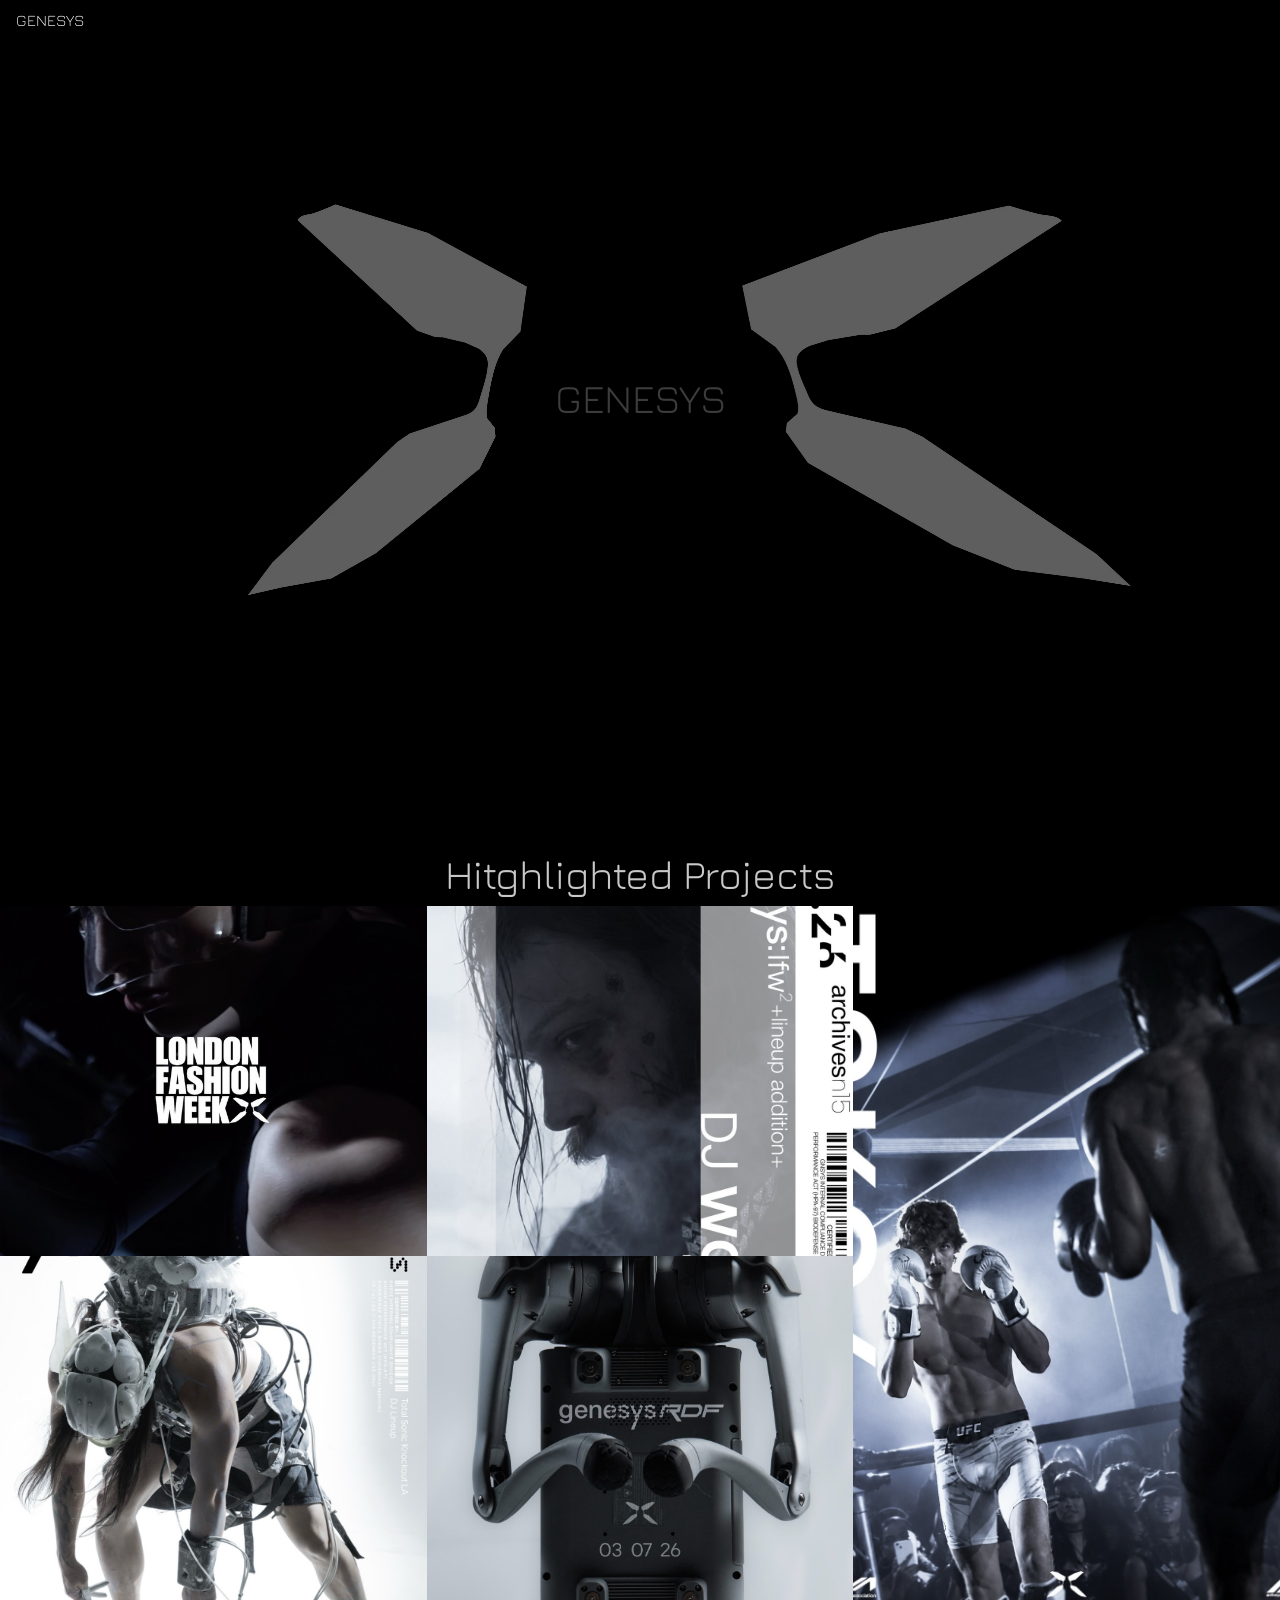
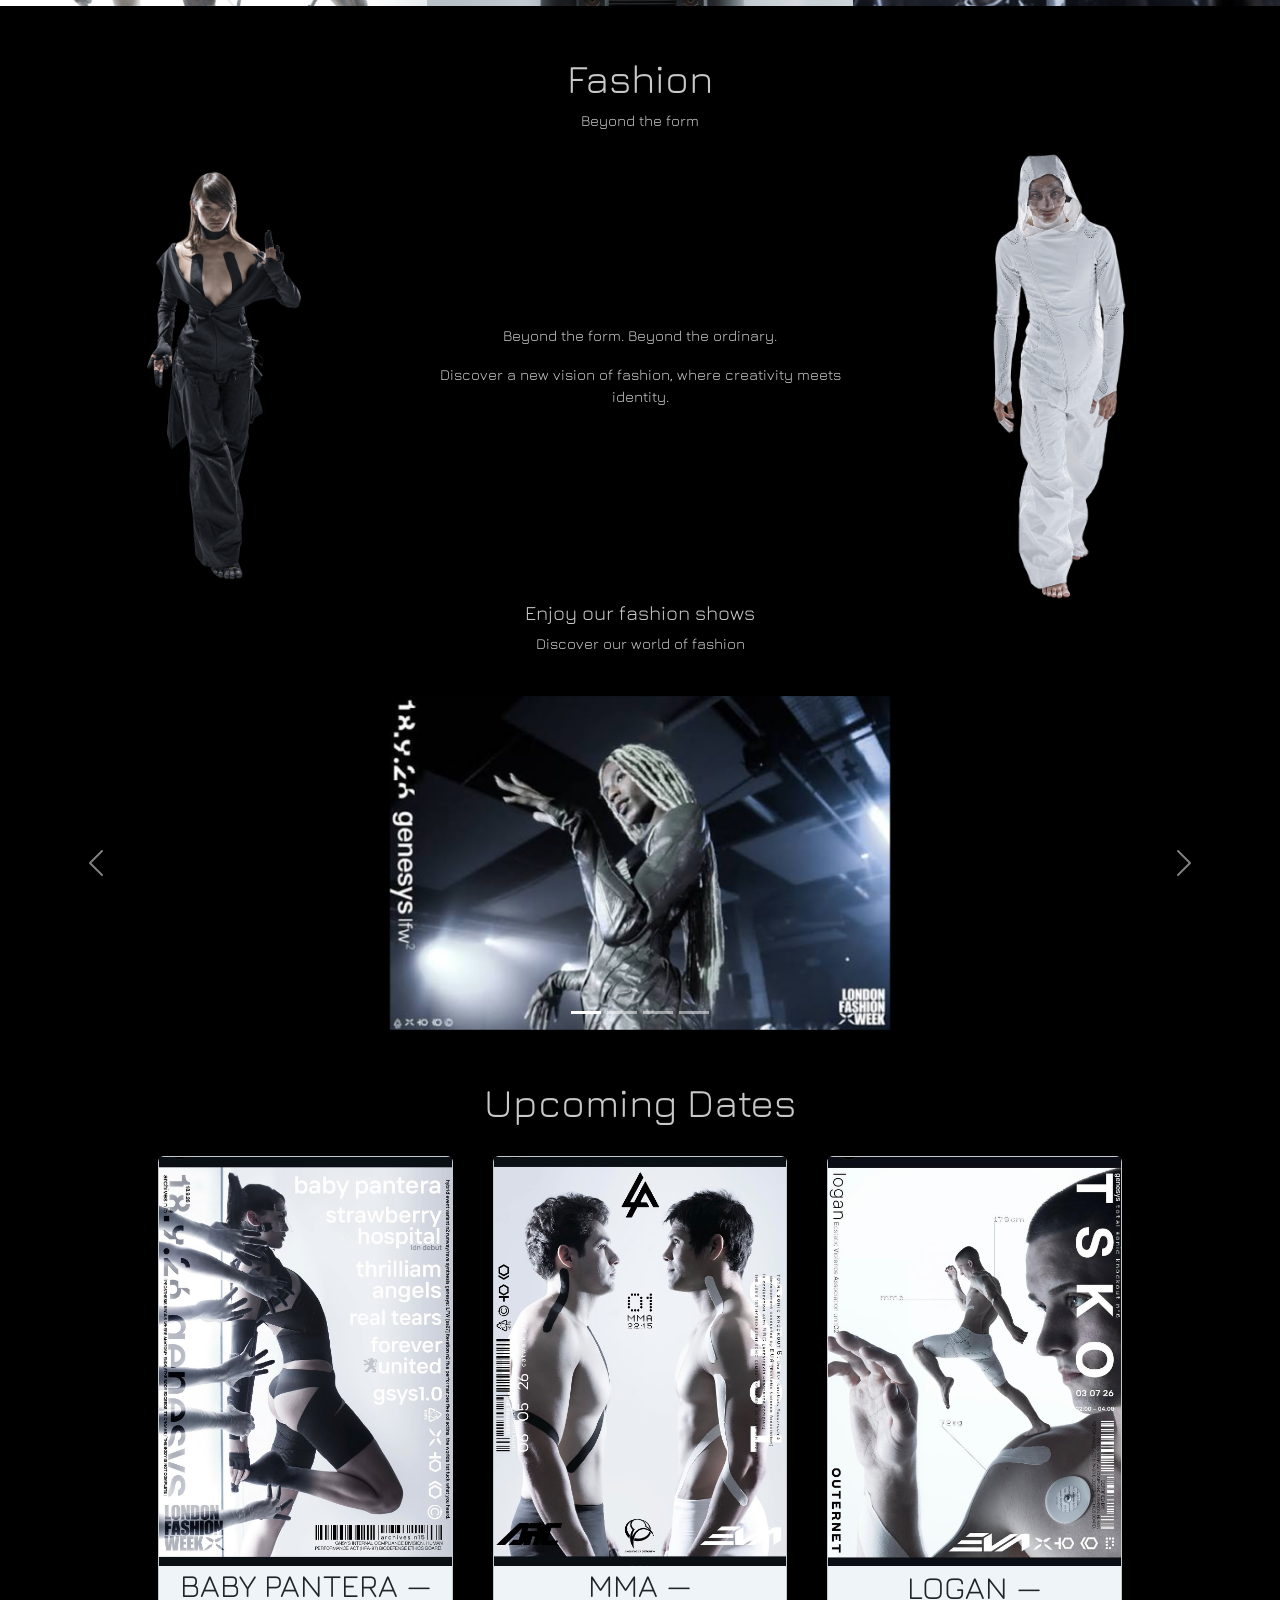
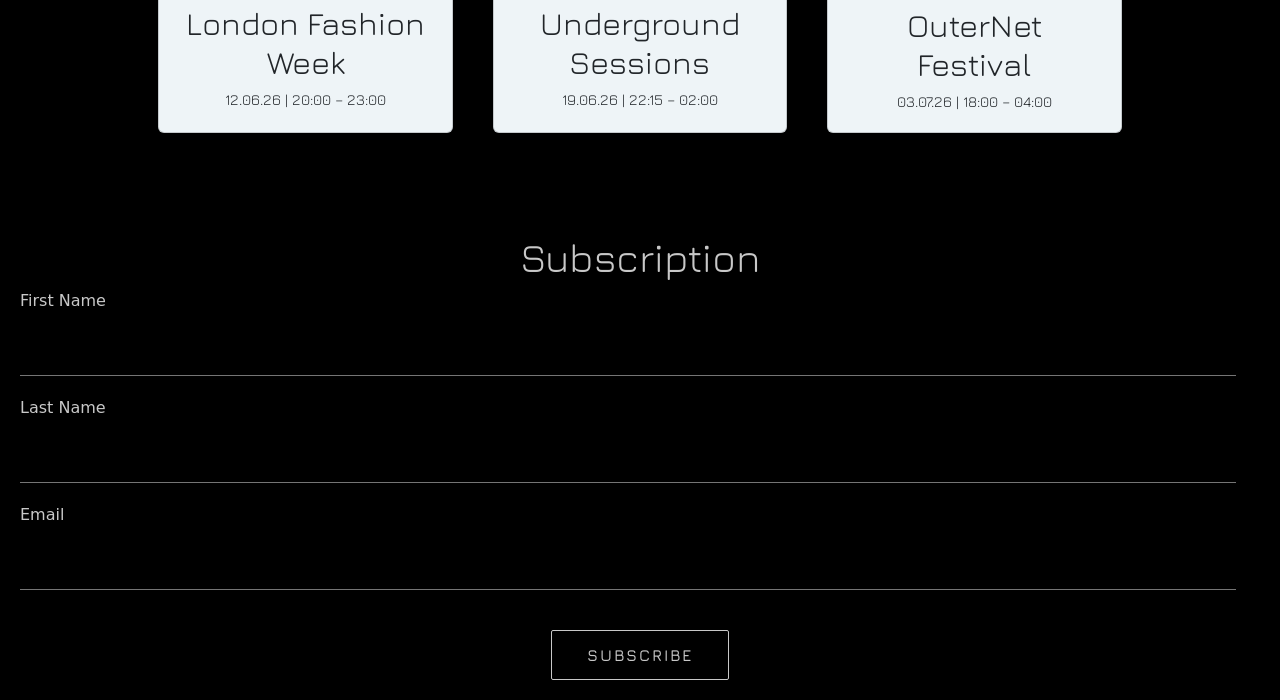
==== commit 1acb3225: "Add files via upload" ====
--- a/index.html
+++ b/index.html
@@ -25,27 +25,21 @@
 <!-- Inicio Francis-->
 
   <ul>
-  <li>
-    <a class="boton-menu" href="#" onclick="mostrarMenu(); return false;">
-        GENESYS <span class="icono-menu">☰</span>
-    </a>
-</li>
+  <li><a onclick="mostrarMenu(); return false;">GENESYS</a></li>
 
   <div id="menu-enlaces">
     <br>
-    <li><a href="#home">home</a></li>
+    <li><a href="#" onclick="window.scrollTo({top: 0, behavior: 'smooth'}); return false;">home</a></li>
     <li><a href="#projects">projects</a></li>
     <li><a href="#fashion">fashion</a></li>
     <li><a href="#calendario">upcoming dates</a></li>
-    <li><a href="#contact">subscription</a></li>
+    <li><a href="#contact">contact</a></li>
   </div>
 </ul>
- 
-<div id="home">
-    <div id="animacion"></div>
-</div>
+ <div id="home">
     <script src="libraries/p5.min.js"></script>
     <script src="js/sketch.js"></script>
+    </div>
 
 
  <!-- Proyectos desctacados IAN Ahora con bootstrap-->
--- a/css/style.css
+++ b/css/style.css
@@ -27,8 +27,6 @@
 /* Change the link and background color on hover */
 li a:hover {
   font-weight: bold;
-    color: white;
-    text-decoration: none;
 }
 
 #menu-enlaces {
@@ -36,21 +34,9 @@
 }
 
 canvas {
-    display: block;
-    position: relative;
-    z-index: 0;
-}
-
-#home {
-    position: relative;
-    width: 100%;
-    min-height: 800px;
-}
-
-#animacion {
-    width: 100%;
-    height: 800px;
-    overflow: hidden;
+  position: absolute;
+  top: 0;
+  z-index: -1;
 }
 
 .jura {
@@ -72,7 +58,7 @@
 }
 
 .separacion {
-  margin-top: 150px;
+  margin-top: 850px;
 }
 
 
@@ -225,5 +211,4 @@
   .destacados-proyecto-vertical {
     height: 520px;
   }
-
-
+}
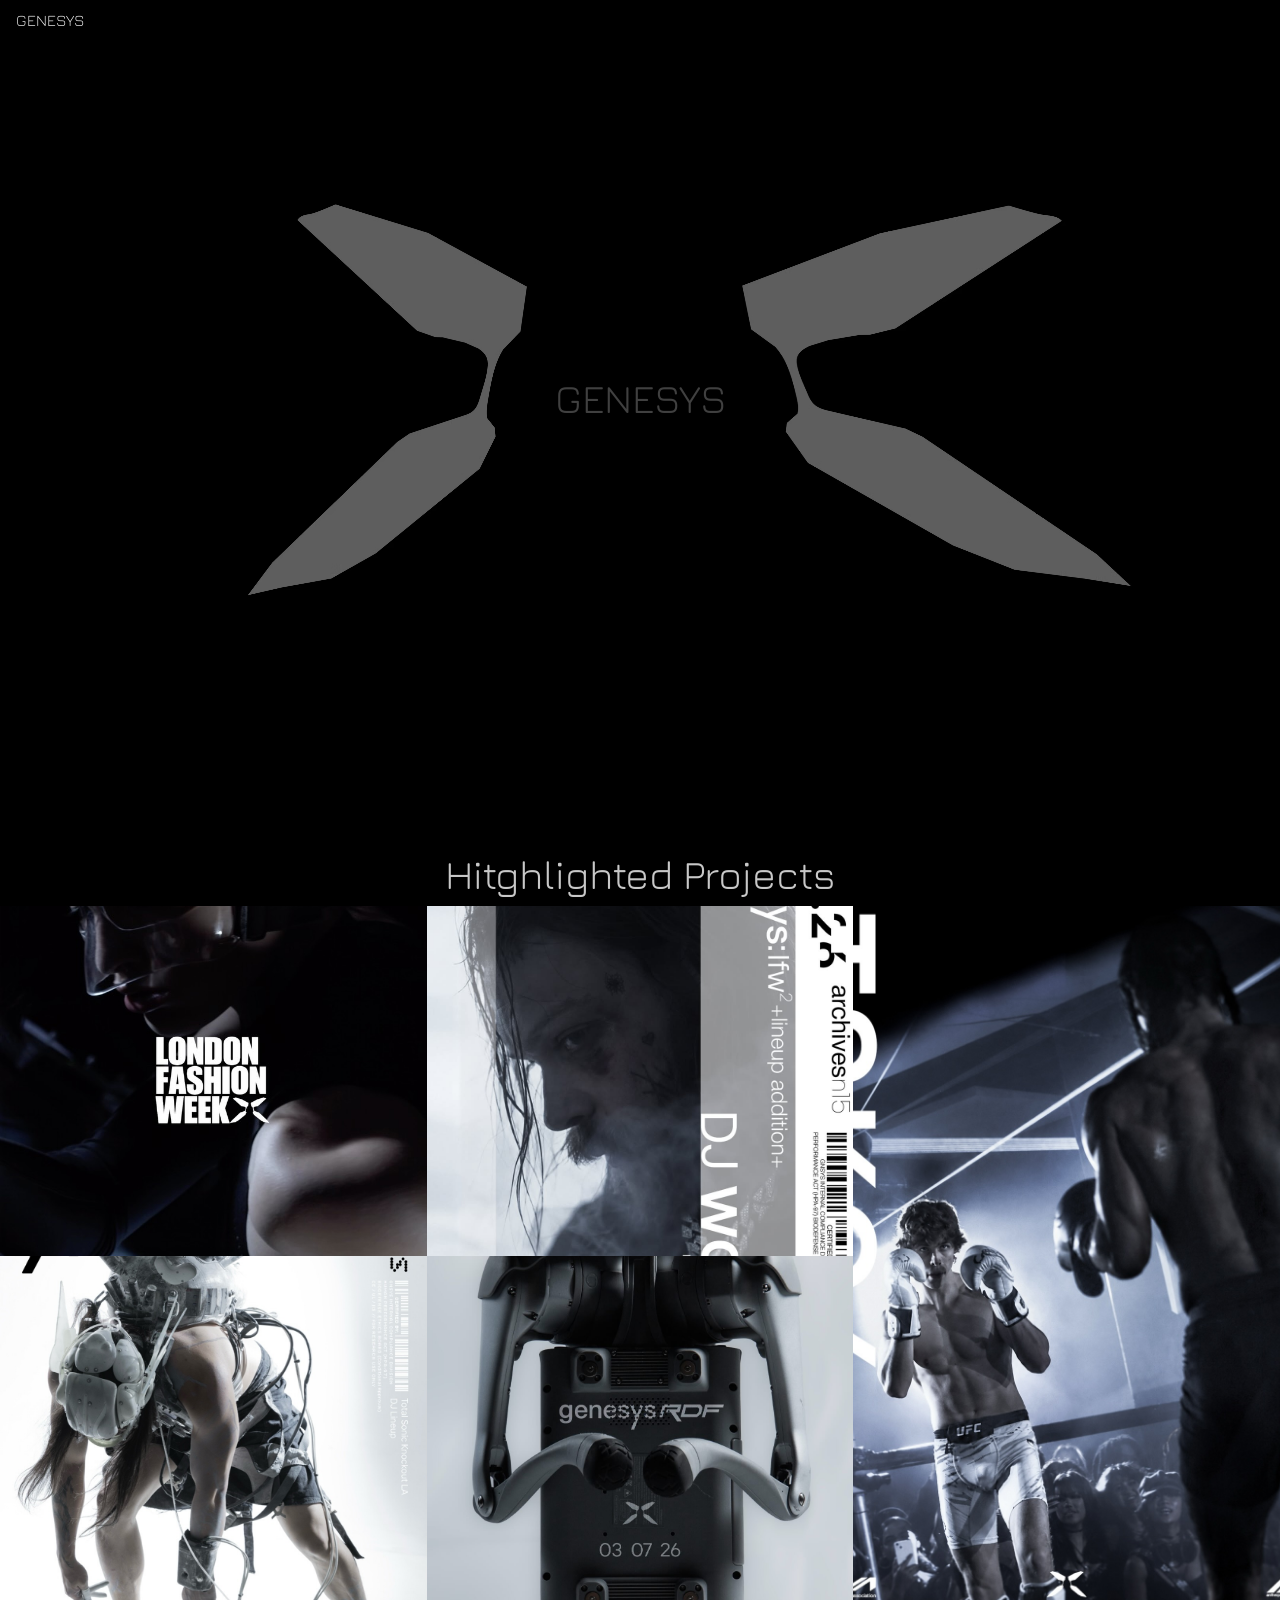
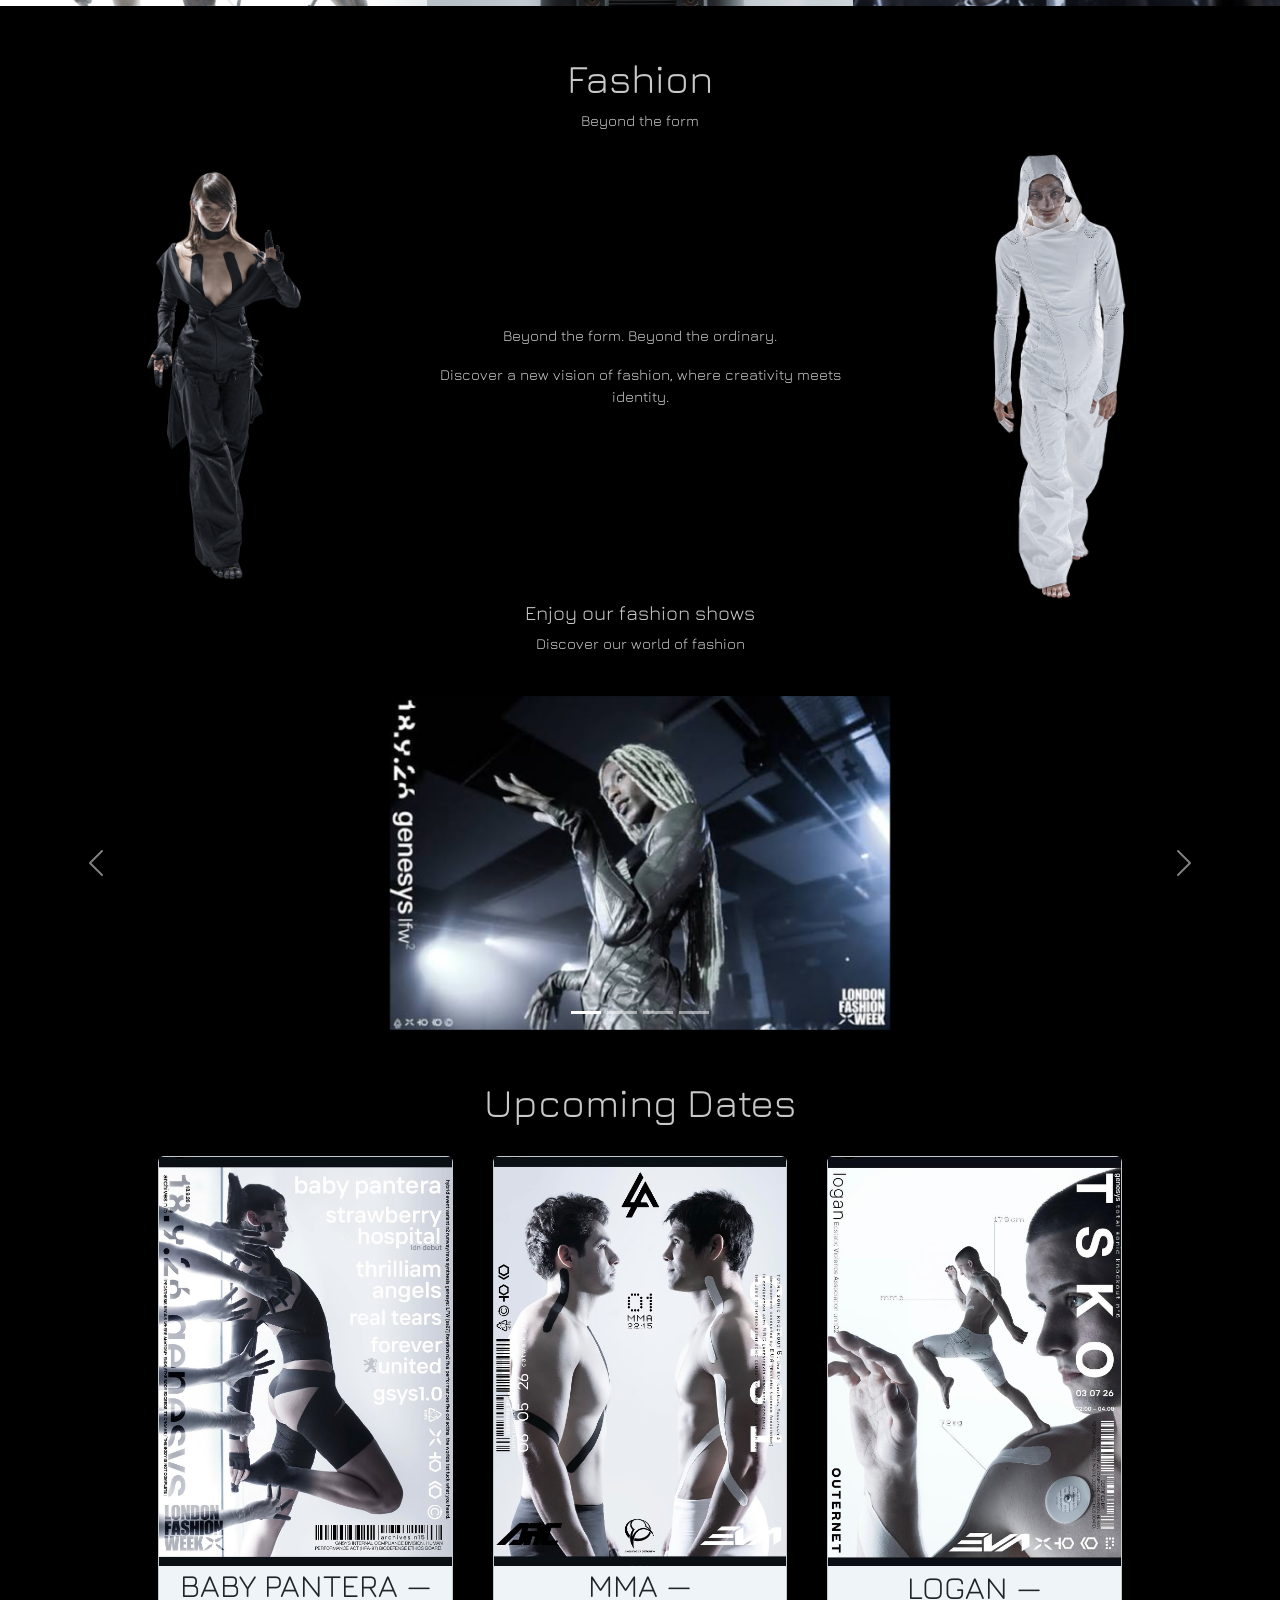
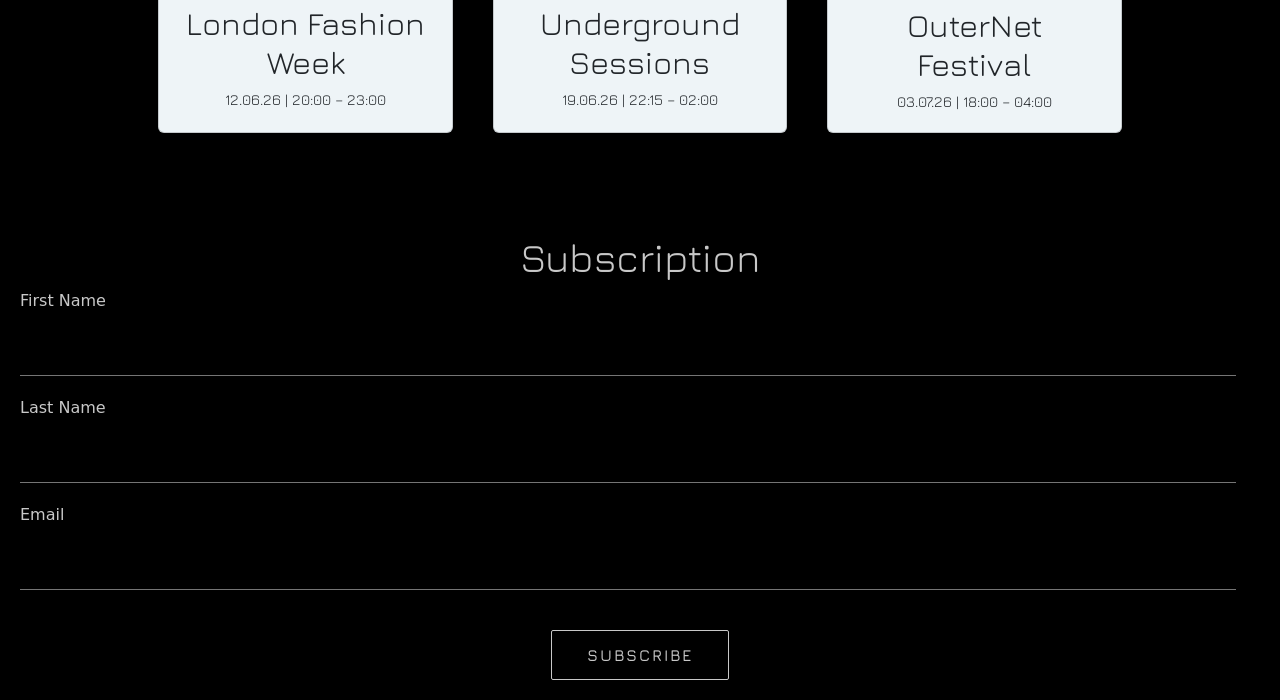
==== commit bf1b897b: "Update index.html" ====
--- a/index.html
+++ b/index.html
@@ -22,7 +22,7 @@
 
 </head>
 <body>
-<!-- Inicio Francis-->
+
 
   <ul>
   <li><a onclick="mostrarMenu(); return false;">GENESYS</a></li>
@@ -42,7 +42,7 @@
     </div>
 
 
- <!-- Proyectos desctacados IAN Ahora con bootstrap-->
+
    
      <section class="destacados-seccion" aria-labelledby="destacados-encabezado" id="projects">
     <h1 class="separacion"> Hitghlighted Projects </h1>
@@ -137,7 +137,7 @@
     </div>
   </div>
 
-<!-- Fashion de Maria-->
+
 <div class="container-fluid" id="fashion">
     <br>
     <br>
--- a/css/style.css
+++ b/css/style.css
@@ -1,4 +1,3 @@
-/*Franciss*/
 body {
     background-color: black; 
 }
